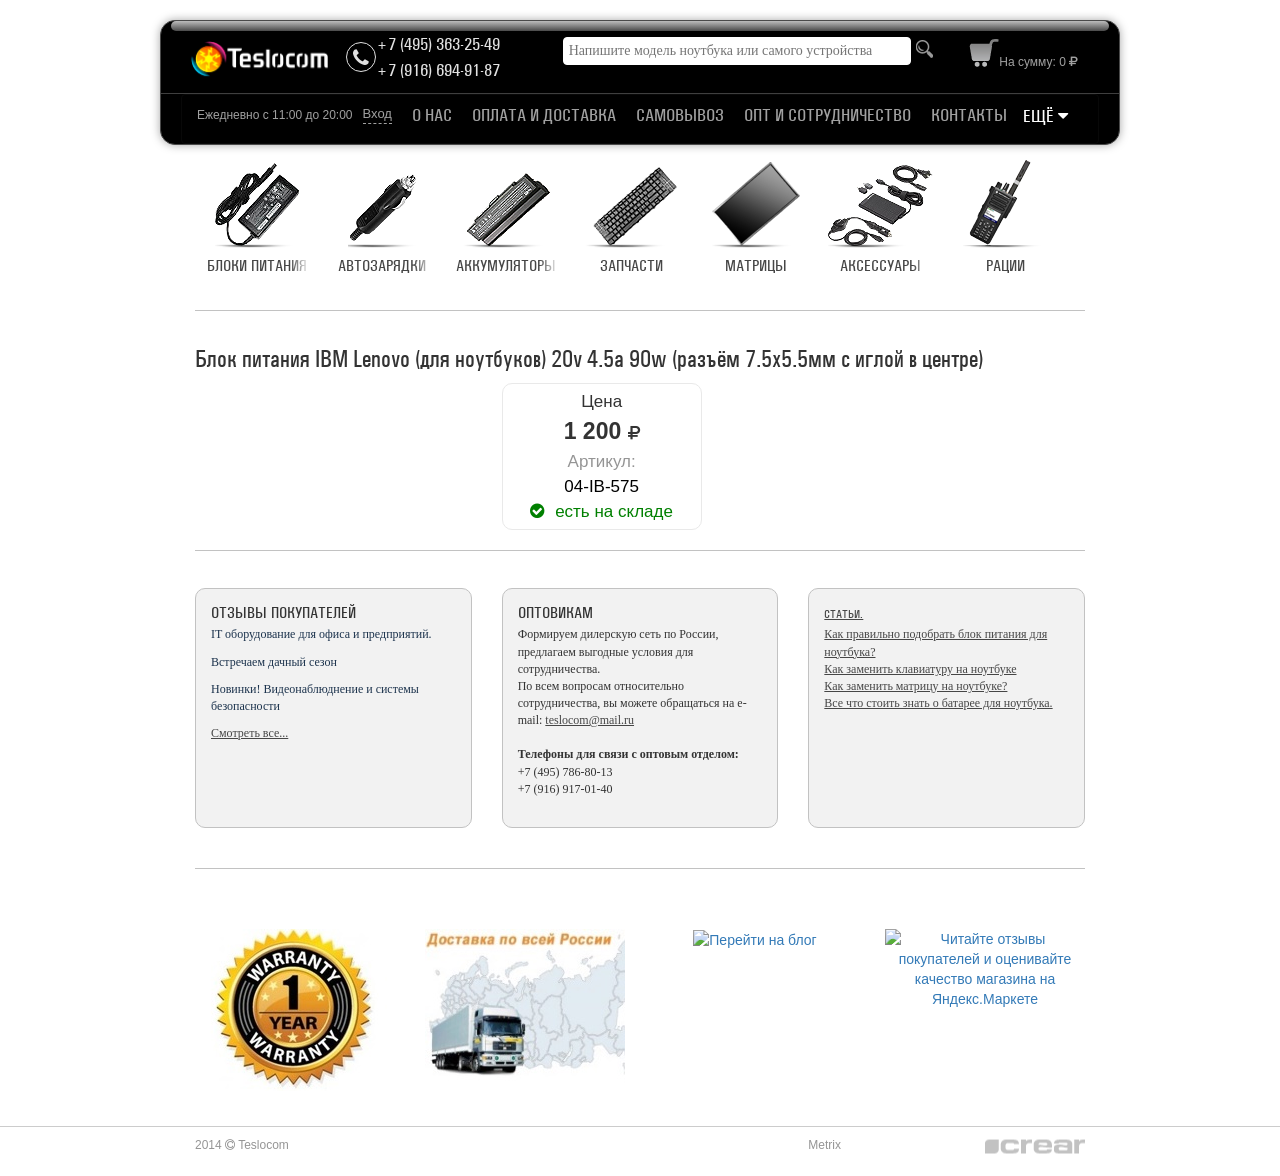
==== Card_Product.html @ 9a614577 "wrapper__price" ====
<!DOCTYPE HTML>
<html lang="en-US">
    <head>
        <meta charset="UTF-8">
        <title>Teslocom Интернет-магазин компьютерных комлектующих</title>
        <meta name="viewport" content="width=device-width, initial-scale=1">
        <link rel="shortcut icon" href="assets/img/favicon.ico"/>
        <link rel="stylesheet" href="vendor/bootstrap/css/bootstrap.css">
        <link rel="stylesheet" href="vendor/bootstrap/css/bootstrap-theme.css">
        <link rel="stylesheet" href="vendor/fortawesome/css/font-awesome.css" />
        <link rel="stylesheet" href="assets/css/app.css">
        <link rel="stylesheet" href="assets/css/Card_Product.css">
    </head>
    <body>
        <header class="header">
            <div class="container">
                <div class="row">
                    <div class="block__header gradient">
                        <div class="block__top">
                            <div class="row">
                                <div class="col-sm-6 col-md-2">
                                    <div class="header__logo">
                                        <a href="#"><img class="img-responsive" src="assets/img/logo.png" alt="Logo"/></a>
                                    </div>
                                </div>
                                <div class="col-sm-6 col-md-3">
                                    <i class="fa fa-phone"></i>
                                    <ul class="phone__number">
                                        <li class="number">+7 <span>(495)</span> 363-25-49</li>
                                        <li class="number">+7 <span>(916)</span> 694-91-87</li>
                                    </ul>
                                </div>

                                <div class="col-sm-6 col-md-5">
                                    <form method="get" action="/search/">
                                        <div class="search">
                                            <input class="search__form" type="text"  name="query"  placeholder="Напишите модель ноутбука или самого устройства" autocomplete="off" />
                                            <input type="submit" value="Найти">
                                        </div>
                                    </form>
                                </div>

                                <div class="col-sm-6 col-md-2">
                                    <div>
                                        <img class="image-cart" src="assets/img/cart.png" alt="Корзина"/>
                                        <div class="cart">
                                            <font>
                                            <span>На сумму:</span>
                                            0
                                            <span><i class="fa fa-rub"></i></span>
                                            </font>
                                        </div>
                                    </div>

                                </div>
                            </div>
                        </div>


                        <div class="block__bottom">
                            <div class="navbar navbar-inverse navbar__bottom">
                                <div class="navbar-header">
                                    <button type="button" class="navbar-toggle" data-toggle="collapse" data-target="#responsive-menu">
                                        <span class="sr-only">Открыть навигацию</span>
                                        <span class="icon-bar"></span>
                                        <span class="icon-bar"></span>
                                        <span class="icon-bar"></span>
                                    </button>
                                </div>
                                <div class="collapse navbar-collapse" id="responsive-menu">
                                    <ul class="nav navbar-nav">
                                        <li><p class="work-schedule">Ежедневно с 11:00 до 20:00</p></li>
                                        <li>
                                            <div class="navbar__log"><a class="login" href="#">Вход</a></div>
                                        </li>
                                        <li>
                                            <div class="navbar__item"><a class="about-us" href="#">О Нас</a></div>
                                        </li>
                                        <li>
                                            <div class="navbar__item"><a class="services" href="#">Оплата и доставка</a></div>
                                        </li>
                                        <li>
                                            <div class="navbar__item"><a class="pickup" href="#">Самовывоз</a></div>
                                        </li>
                                        <li>
                                            <div class="navbar__item"><a class="cooperation" href="index1.html">Опт и сотрудничество</a></div>
                                        </li>
                                        <li>
                                            <div class="navbar__item"><a class="contact" href="#">Контакты</a></div>
                                        </li>
                                        <li>

                                            <div class="dropdown ">
                                                <button class="more" type="button" data-toggle="dropdown">
                                                    Ещё
                                                    <i class="fa fa-caret-down"></i>
                                                </button>
                                                <ul class="dropdown-menu dropdown__more-menu popoverp">
                                                    <li><a class="dropdpwn__more-item" href="#">Гарантия</a></li>
                                                    <li><a class="dropdpwn__more-item" href="#">Как сделать заказ</a></li>
                                                    <li><a class="dropdpwn__more-item" href="#">FAQ</a></li>
                                                    <li><a class="dropdpwn__more-item" href="#">РСТ/ГОСТ</a></li>
                                                </ul>
                                            </div>
                                        </li>
                                    </ul>
                                </div>
                            </div>
                        </div>
                    </div>
                </div>
            </div>
        </header>

        <div class="content">
            <!-- categories -->
            <div class="container">
                <div class="top-menu">
                    <ul class="root-items clearfix">
                        <li class="list__item">
                            <div class="vm">
                                <a class="link" href='/category/bloki-pitanija/'>
                                    <p><img src="assets/img/bloki-pitanija.png" alt="Блоки питания"></p>
                                    <span class="name"> Блоки питания </span>
                                </a>
                            </div>

                            <ul class="sub-item">
                                <li class="list__sub-item">
                                    <div class="vm">
                                        <a class="link" href='/category/bloki-pitanija/'>
                                            <p><img src="assets/img/bp1.png" alt="Блоки питания для ноутбуков"></p>
                                            <span class="name">Блоки питания для ноутбуков</span>
                                        </a>
                                    </div>
                                </li>

                                <li class="list__sub-item">
                                    <div class="vm">
                                        <a class="link" href='/category/bloki-pitanija-dlja-planshetov/'>
                                            <p><img src="/assets/img/bp2.png" alt="Блоки питания для планшетов"></p>
                                            <span class="name">Блоки питания для планшетов</span>
                                        </a>
                                    </div>
                                </li>

                                <li class="list__sub-item">
                                    <div class="vm">
                                        <a class="link" href='/category/universalnye-bloki-pitanija/'>
                                            <p><img src="assets/img/bp3.png" alt="Блоки питания универсальные"></p>
                                            <span class="name">Блоки питания универсальные</span>
                                        </a>
                                    </div>
                                </li>

                                <li class="list__sub-item">
                                    <div class="vm">
                                        <a class="link" href='/category/bloki-pitanija-dlja-monitorov/'>
                                            <p><img src="assets/img/bp4.png" alt="Блоки питания для мониторов"></p>
                                            <span class="name">Блоки питания для мониторов</span>
                                        </a>
                                    </div>
                                </li>

                                <li class="list__sub-item">
                                    <div class="vm">
                                        <a class="link" href='/category/bloki-pitanija-dlja-marshrutizatorov-routerov/'>
                                            <p><img src="assets/img/bp5.png" alt="Блоки питания для роутеров"></p>
                                            <span class="name">Блоки питания для роутеров</span>
                                        </a>
                                    </div>
                                </li>
                            </ul>
                        </li>

                        <li class="list__item">
                            <div class="vm">
                                <a class="link" href='/category/avtozarjadki/'>
                                    <p><img src="assets/img/avtozarjadki.png" alt="Автозарядки"></p>
                                    <span class="name">Автозарядки</span>
                                </a>
                            </div>

                            <ul class="sub-item">
                                <li class="list__sub-item">
                                    <div class="vm">
                                        <a  class="link" href='/category/avtozarjadki-dlja-planshetov/'>
                                            <p><img src="assets/img/avtz_pl.png" alt="Автозярядки для планшетов"></p>
                                            <span class="name">Автозарядки для планшетов</span>
                                        </a>
                                    </div>
                                </li>

                                <li class="list__sub-item">
                                    <div class="vm">
                                        <a class="link" href='/category/avtomobilnye-zarjadnye-ustrojstva/'>
                                            <p><img src="assets/img/avtz_nb.png" alt="Автозарядки для ноутбукув"></p>
                                            <span class="name">Автозарядки для ноутбуков</span>
                                        </a>
                                    </div>
                                </li>

                                <li class="list__sub-item">
                                    <div class="vm">
                                        <a class="link" href='/category/avtoinvertory/'>
                                            <p><img src="assets/img/avtoinvertory.jpg" alt="Автоинверторы"></p>
                                            <span class="name">Автоинверторы</span>
                                        </a>
                                    </div>
                                </li>
                            </ul>
                        </li>

                        <li class="list__item">
                            <div class="vm">
                                <a class="link" href='/category/akkumuljatory_fc/'>
                                    <p><img src="assets/img/akkumuljatory.png" alt="Аккумуляторы"></p>
                                    <span class="name">Аккумуляторы</span>
                                </a>
                            </div>
                        </li>

                        <li class="list__item">
                            <div class="vm">
                                <a class="link" href='/category/klaviatury/'>
                                    <p><img src="assets/img/zapchasti.png" alt="Запчасти"></p>
                                    <span class="name">Запчасти</span>
                                </a>
                            </div>
                        </li>

                        <li class="list__item">
                            <div class="vm">
                                <a class="link" href='/category/matricy/'>
                                    <p><img src="assets/img/matricy.png" alt="Матрицы"></p>
                                    <span class="name">Матрицы</span>
                                </a>
                            </div>
                        </li>

                        <li class="list__item">
                            <div class="vm">
                                <a class="link" href='/category/aksessuary/'>
                                    <p><img src="assets/img/actsesuary.png" alt="Аксессуары"></p>
                                    <span class="name">Аксессуары</span>
                                </a>
                            </div>
                        </li>

                        <li class="list__item">
                            <div class="vm">
                                <a class="link" href='/category/ratsii/'>
                                    <p><img src="assets/img/ratsii.png" alt="Рации"></p>
                                    <span class="name">Рации</span>
                                </a>
                            </div>
                        </li>
                    </ul>
                </div>
            </div>

            <!-- Card_Product -->
            <div class="container">
                <div class="title__product">
                    <div class="product-name">
                        <h1>
                            Блок питания IBM Lenovo (для ноутбуков) 20v 4.5a 90w (разъём 7.5x5.5мм с иглой в центре)
                        </h1>
                    </div>
                </div>

                <div class="row">
                    <div class="col-sm-4"></div>

                    <div class="col-sm-3">
                        <div class="wrapper__price">
                            <div class="block_before_buy">
                                <div class="block__price">
                                    <span>Цена</span>
                                    <div class="product__price">
                                        <span class="total-price">
                                            1 200
                                            <i class="fa fa-rub ruble" aria-hidden="true"></i>
                                        </span>
                                        <span class="article">Артикул:</span>
                                        <span class="article-namber">04-IB-575</span>
                                        <span class="existence">
                                            <i class="fa fa-check-circle" aria-hidden="true"></i>
                                            есть на складе
                                        </span>
                                    </div>
                                </div>
                                <div class="block__add__cart"></div>
                                <div class="block__quick__order"></div>
                            </div>
                        </div>
                    </div>

                    <div class="col-sm-5"></div>
                </div>
            </div>
            <!-- information -->
            <div class="container">
                <div class=" information">
                    <div class="row">
                        <div class="col-sm-4 information__block">
                            <div class="information__list">
                                <h1>ОТЗЫВЫ ПОКУПАТЕЛЕЙ</h1>
                                <div class="new_date">12 мая 2016</div>
                                <div class="new_title">
                                    <a class="new_title-link" href="http://teslocom.ru/blog/novinki/">IT оборудование для офиса и предприятий.</a>
                                </div>
                                <div class="new_date">5 мая 2016</div>
                                <div class="new_title">
                                    <a class="new_title-link" href="http://teslocom.ru/blog/vstrechaem-dachnyy-sezon/">Встречаем дачный сезон</a>
                                </div>
                                <div class="new_date">31 марта 2016</div>
                                <div class="new_title">
                                    <a class="new_title-link" href="http://teslocom.ru/blog/novinki-videonablyudnenie-i-sistemy-bezopasnosti/">Новинки! Видеонаблюднение и системы безопасности</a>
                                </div>
                                <div class="news_viewall">
                                    <a href="index2.html">Смотреть все...</a>
                                </div>
                            </div>
                        </div>
                        <div class="col-sm-4  information__block">
                            <div class="information__list">
                                <h1>ОПТОВИКАМ</h1>
                                <div class="information__wholesalers">Формируем дилерскую сеть по России, предлагаем выгодные условия для сотрудничества.
                                    <br/>
                                    По всем вопросам относительно сотрудничества, вы можете обращаться на e-mail: <a href="mailto:teslocom@mail.ru" rel="nofollow">teslocom@mail.ru</a><br /><br />
                                    <strong>Телефоны для связи с оптовым отделом:</strong><br/>
                                    +7 (495) 786-80-13 <br />
                                    +7 (916) 917-01-40 <br /><br />
                                </div>
                            </div>
                        </div>
                        <div class="col-sm-4  information__block">
                            <div class="information__list">
                                <h3><a href="http://teslocom.ru/blog-teslokom/">Статьи.</a></h3>
                                <ul  class="list__item">
                                    <li>
                                        <a href="http://teslocom.ru/blog-teslokom/kak-pravilno-podobrat-blok-pitaniya-dlya-noutbuka/" target="_blank"><span></span> Как правильно подобрать блок питания для ноутбука?</a>
                                    </li>
                                    <li>
                                        <a href="http://teslocom.ru/blog-teslokom/kak-zamenit-klaviaturu-na-noutbuke/" target="_blank"><span></span> Как заменить клавиатуру на ноутбуке</a>
                                    </li>
                                    <li>
                                        <a href="http://teslocom.ru/blog-teslokom/kak-zamenit-matritsu-na-noutbuke/" target="_blank"><span></span> Как заменить матрицу на ноутбуке?</a>
                                    </li>
                                    <li>
                                        <a href="http://teslocom.ru/blog-teslokom/20160112/" target="_blank"><span></span> Все что стоить знать о батарее для ноутбука.</a>
                                    </li>
                                </ul>
                            </div>
                        </div>
                    </div>
                </div>
            </div>

            <div class="container conteiner__brand">
                <div class="row">
                    <div class="col-xs-6 col-md-3">
                        <img class="img-responsive image" src="assets/img/warranty.jpeg" alt="Warranty"/>
                    </div>
                    <div class="col-xs-6 col-md-3">
                        <img class="img-responsive image" src="assets/img/dostavka-russia1.jpg" alt="Доставка по России"/>
                        <!-- <embed class="img-responsive image-content2" flashvars="" pluginspage="http://www.adobe.com/go/getflashplayer" src="assets/img/banner.swf" type="application/x-shockwave-flash" wmode="window"> -->
                    </div>
                    <div class="col-xs-6 col-md-3">
                        <a href="http://teslocom.com/">
                            <img class=" img-responsive image" src="assets/img/blog3.png" alt="Перейти на блог" title="Перейти на блог" longdesc="http://teslocom.com/">
                        </a>
                    </div>
                    <div class="col-xs-6 col-md-3">
                        <a href="http://clck.yandex.ru/redir/dtype=stred/pid=47/cid=2508/*http://grade.market.yandex.ru/?id=37479&amp;action=link">
                            <img class="img-responsive image" src="http://clck.yandex.ru/redir/dtype=stred/pid=47/cid=2507/*http://grade.market.yandex.ru/?id=37479&amp;action=image&amp;size=3" alt="Читайте отзывы покупателей и оценивайте качество магазина на Яндекс.Маркете">
                        </a>
                    </div>
                </div>
            </div>
        </div>

        <footer class="footer">
            <div class="container">
                <div class="row">
                    <div class="col-sm-3 footer-item">
                        <p>2014 <i class="fa fa-copyright" aria-hidden="true"></i> Teslocom</p>
                    </div>

                    <div class="col-sm-5 footer-item">
                        <script type="text/javascript" src="//yandex.st/share/share.js" charset="utf-8"></script>
                        <div class="yashare-auto-init" data-yashareL10n="ru" data-yashareType="button" data-yashareQuickServices="yaru,vkontakte,facebook,twitter,odnoklassniki,moimir,lj"></div>
                    </div>

                    <div class="col-sm-2 footer-item">
                        <p>Metrix</p>
                    </div>

                    <div class="col-sm-2 footer-item">
                        <a href="http://www.crear.ru" class="crear">Компания - Crear</a>
                    </div>
                </div>
            </div>
        </footer>

        <script src="vendor/jquery/jquery-2.2.2.min.js"></script>
        <script src="vendor/bootstrap/js/bootstrap.min.js"></script>
        <script src="vendor/jcarousel/js/jcarousel.min.js"></script>
        <script src="assets/js/app.js"></script>
    </body>
</html>
---- assets/css/app.css ----
@media (min-width: 1200px) {
    .header .container {
        width: 960px;
    }
}
@media (min-width: 1200px) {
    .container {
        width: 920px;
    }
}
@font-face {
    font-family: univers_condensedmedium;
    src: url(../font/UniversCondensedMedium.ttf);
}
.no-gutter >[class*='col-']{
    padding-left: 0;
    padding-right: 0;
}
/* header */
.header .block__header {
    background-color: #000000;
    border-radius: 15px;
    border: 1px solid #4a4a4a;
    box-shadow: 0 0 10px rgba(0,0,0,0.35);
    left: 0;
    margin: 0;
    position: relative;
    top: 0;
    width: 100%;
    z-index: 130;
    margin-top: 20px;
}
.header .gradient:after {
    background-image: linear-gradient(#bdbdbd,#4a4a4a);
    border-radius: 15px;
    content:'';
    display: block;
    height: 10px;
    left: 1%;
    position: absolute;
    top: 0;
    width: 98%;
}
.header .block__top {
    border-bottom: solid 1px #3f3f3f;
    left: 0;
    padding: 11px 30px 0px 30px;
    position: relative;
    top: 0;
    z-index: 1;
}
.header .header__logo {
    padding-top: 8px;
    width: 110%;
}
.header .fa-phone {
    border-radius: 50%;
    border: 1px solid #e1e1e1;
    color: #e1e1e1;
    float: left;
    font-size: 20px;
    height: 30px;
    line-height: 30px;
    position: absolute;
    text-align: center;
    top: 10px;
    width: 30px;
    z-index: 2;
}
.header .phone__number {
    list-style: none;
    padding-left: 30px;
}
header .phone__number .number {
    color: #e1e1e1;
    font-family: 'univers_condensedmedium';
    font-size: 18px;
}
/* search */
.header .search {
    left: 0;
    margin: 5px -15px 0 -15px;
    position: relative;
    top: 0;
    z-index: 125;
}
.header .search__form {
    border-radius: 4px;
    border: 1px solid #ffffff;
    color: #000000;
    font-family: 'pf_dindisplay_proregular';
    padding: 3px 5px;
    width: 90%;
}
.header .search [type=submit] {
    background: transparent url(../img/srch.png) no-repeat center;
    border: 0 none;
    cursor: pointer;
    height: 20px;
    text-indent: -9999px;
    width: 20px;
}
/* header-cart */
.header .image-cart {
    float: left;
}
.header .cart {
    font-size: 12px;
    color: #a1a1a1;
    padding-top: 22px;
}
/* block__bottom */
.header .block__bottom {
    background: none;
    color: #a1a1a1;
    padding: 0 20px;
}
.header .block__bottom .navbar__bottom {
    background: none;
    margin: 0;
}
.header .block__bottom .work-schedule {
    font-size: 12px;
    margin-top: 12px;
}
.header .block__bottom .navbar__log {
    font-size: 13px;
    margin-top: 10px;
    padding: 0 10px;
}
.header .block__bottom .navbar__item,
.header .block__bottom .navbar__more {
    margin-top: 8px;
    padding: 0 10px;
}
.header .block__bottom .login {
    border-bottom: dashed 1px #a1a1a1;
    color: #a1a1a1;
    padding-bottom: 2px;
    text-decoration: none;
}
.header .block__bottom .login:hover {
    border-bottom: none;
}
.header .block__bottom .about-us, .services, .pickup, .cooperation, .contact {
    color: #a1a1a1;
    font-family: 'univers_condensedmedium';
    font-size: 18px;
    margin: 0;
    padding-top: 8px;
    text-transform: uppercase;
}
.header .block__bottom .navbar__item:hover {
    background: #fff;
    border-radius: 4px;
    padding: 0 10px;
}
.header .block__bottom .about-us:hover,
.header .block__bottom .services:hover,
.header .block__bottom .pickup:hover,
.header .block__bottom .cooperation:hover,
.header .block__bottom .contact:hover {
    color: #464646;
    text-decoration: none;
}
.header .block__bottom .more {
    background: none;
    border: none;
    color: #fff;
    font-family: 'univers_condensedmedium';
    font-size: 18px;
    margin-top: 8px;
    outline: none;
    text-decoration: none;
    text-transform: uppercase;
}
.header .block__bottom .dropdown__more-menu {
    border-radius: 10px;
    border: 1px solid #c2c2c2;
    left: -15px;
    margin-top: 30px;
    box-shadow: 0 5px 10px rgba(0,0,0,0.35);
}
.header .block__bottom .dropdpwn__more-item {
    color: #5081A4;
    font-family: 'univers_condensedmedium';
    font-size: 14px;
    margin: 10px 0;
    text-decoration: underline;
    text-transform: none;
}
.header .block__bottom .dropdpwn__more-item:hover {
    background: none;
    text-decoration: none;
}
.popoverp:before {
    border: solid transparent;
    border-bottom-color: #c2c2c2;
    border-width: 17px;
    bottom: 100%;
    content: " ";
    height: 0;
    margin-left: 17px;
    position: absolute;
    width: 0;
}
.popoverp:after {
    border: solid transparent;
    border-bottom-color: #fff;
    border-width: 17px;
    bottom: 99%;
    content: " ";
    height: 0;
    margin-left: 17px;
    position: absolute;
    width: 0;
}
/* content */
/* categories */
.top-menu {
    border-bottom: 1px solid #c2c2c2;
    display: inline-block;
    padding: 10px 0;
}
.top-menu,
.root-items {
    left: 0;
    position: relative;
    text-align: center;
    width: 100%;
    z-index: 7;
}
.top-menu .root-items {
    list-style: none;
    margin: 0;
    padding: 0;
}
.top-menu .root-items:hover .list__item:after,
.top-menu .sub-item:hover .list__sub-item:after {
    background: rgba(255,255,255, 0.3);
    content: '';
    display: block;
    height: 100%;
    left: 0;
    position: absolute;
    top: 0;
    width: 100%;
    z-index: 11;
}
.top-menu .root-items .list__item:hover,
.top-menu .sub-item .list__sub-item:hover{
    position: static;
}
.top-menu .root-items .list__item:hover:after,
.top-menu .sub-item .list__sub-item:hover:after{
    display: none;
}
.top-menu .root-items .list__item {
    display: table;
    float: left;
    padding: 0px 10px;
    position: relative;
    vertical-align: top;
    width: 14%;
}
.top-menu .root-items .vm {
    padding-bottom: 5px;
}
.top-menu .root-items .link {
    text-decoration: none;
}
.top-menu .root-items .link > p {
    height: 90px;
    vertical-align: middle;
}
.top-menu .root-items .name {
    color: #464646;
    display: block;
    font-family: 'univers_condensedmedium';
    font-size: 16px;
    height: 40px;
    overflow: hidden;
    position: relative;
    text-decoration: none;
    text-transform: uppercase;
}
.top-menu .root-items .name:after {
    background: -webkit-linear-gradient(left,rgba(255,255,255,0),#fff 100%,#fff 10%,#fff);
    bottom: 0;
    content: '';
    position: absolute;
    right: 0;
    top: 0;
    width: 20px;
}
.top-menu .list__item p {
    padding: 5px 0px;
}
/* sub_item */
.top-menu .list__item .sub-item {
    background: #fff;
    border-radius: 0px 0px 15px 15px;
    border: 1px solid #aaa;
    display: none;
    left: 0;
    list-style: none;
    margin-left: -10px;
    margin-left: 0.5px;
    padding-left: 10px;
    position: absolute;
    width: 100%;
    z-index: 50;
}
.top-menu .list__item:hover .sub-item {
    display: block;
    padding-top: 30px;
}
/* angle sub-item */
.top-menu .root-items .sub-item:before {
    border-color: #aaa transparent transparent transparent;
    border-style: solid;
    border-width: 20px 20px 0 20px;
    content: '';
    height: 0;
    left: 43.5px;
    position: absolute;
    top: 0px;
    width: 0;
    z-index: 1;
}
.top-menu .root-items .sub-item:after {
    border-color: #fff transparent transparent transparent;
    border-style: solid;
    border-width: 20px 20px 0 20px;
    content: '';
    height: 0;
    left: 43.5px;
    position: absolute;
    top: -1px;
    width: 0;
    z-index: 1;
}
/* end angle sub-item */
.top-menu .list__item .list__sub-item {
    display: table;
    float: left;
    max-width: 14.2%;
    overflow: hidden;
    padding: 0px 10px;
    position: relative;
    text-align: left;
}
.top-menu .list__item .list__sub-item .vm .link .name {
    margin-top: 20px;
}
/* slider */
.slide {
    background: #fff;
    margin-top: 20px;
}
.slide .carousel__buttom >li {
    border-radius: 47%;
    border: 0px solid #999;
    box-shadow: 0px 1px 5px #555 inset;
    height: 10px;
    margin: 0px 3px;
    width: 10px;
}
/* information */
.information {
    border-bottom: 1px solid #c2c2c2;
    border-top: 1px solid #c2c2c2;
    margin-top: 20px;
    padding-top: 37px;
    padding-bottom: 30px;
    text-align: center;
}
.information .information__block {

}
.information .information__list {
    background: #f2f2f2;
    border-radius: 10px;
    border: solid 1px #c2c2c2;
    display: inline-block;
    font-family: 'pf_dindisplay_proregular';
    font-size: 12px;
    margin-bottom: 10px;
    overflow: hidden;
    padding: 15px;
    text-align: left;
    vertical-align: top;
    height: 240px;
}
.information__list > h1,h3 {
    font-family: 'univers_condensedmedium';
    font-size: 16px;
    font-weight: inherit;
    margin: 0 0 5px 0;
    text-transform: uppercase;
}
.information .new_title,
.information .news_viewall {
    color: #1C334D;
    padding-bottom: 10px;
}
.information .new_title .new_title-link {
    color: inherit;
    font-weight: inherit;
}
.information .new_title .new_title-link:hover {
    text-decoration: none;
}
.information .new_date {
    display: none;
}
.information .news_viewall > a,
.information .information__wholesalers > a,
.information .list__item >li > a, h3>a {
    color: #464646;
    text-decoration: underline;
}
.information .information__list>h3>a {
    font-size: 75%;
}
.information .list__item {
    list-style: none;
    padding: 0;
}
/* container__brand */
.conteiner__brand {
    margin-top: 30px;
    padding-bottom: 30px;
    padding-top: 30px;
    text-align: center;
}
.content .image {
    display: inline-block;
    height: auto;
    text-align: center;
}
/* footer */
.footer {
    border-top: 1px solid #ccc;
    color: #959595;
    font-size: 12px;
    height: 50px;
    margin-top: 5px;
    position: absolute;
    width: 100%;
}
.footer-item {
    padding-top: 10px;
}
.yashare-auto-init {
    margin-top: -4px;
}
.crear {
    background: url(../img/crear.png) no-repeat center;
    float: right;
    overflow: hidden;
    text-indent: -9999px;
    width: 100px;
}
---- assets/css/Card_Product.css ----
.content .title__product {
    margin-bottom: 10px;
    padding-top: 10px;
}
.content .product-name {
    margin: 0;
    padding: 0;
}
.content .product-name h1 {
    font-family: 'univers_condensedmedium'!important;
    font-size: 24px;
    font-weight: normal;
}
.content .wrapper__price {
    border-radius: 10px;
    border: 1px solid #e9e9e9;
    padding: 5px;
    text-align: center;
    vertical-align: middle;
}
.content .wrapper__price .block_before_buy {
    opacity: 1;
}
.content .wrapper__price .block_before_buy .block__price span {
    display: block;
    font-size: 17px;
    line-height: 25px;
}
.content .wrapper__price .block_before_buy .block__price .total-price {
    font-size: 23px;
    font-weight: bold;
    height: 35px;
    line-height: 35px;
}
.content .wrapper__price .block_before_buy .block__price .total-price .ruble {
    font-size: 17px;
}
.content .wrapper__price .block_before_buy .block__price .article {
    color: #959595;
}
.content .wrapper__price .block_before_buy .block__price .article-namber {
    color: #000000;
}
.content .wrapper__price .block_before_buy .block__price .existence {
    color: green;
}
.content .wrapper__price .block_before_buy .block__price .existence .fa-check-circle {
    margin-right: 5px;
}
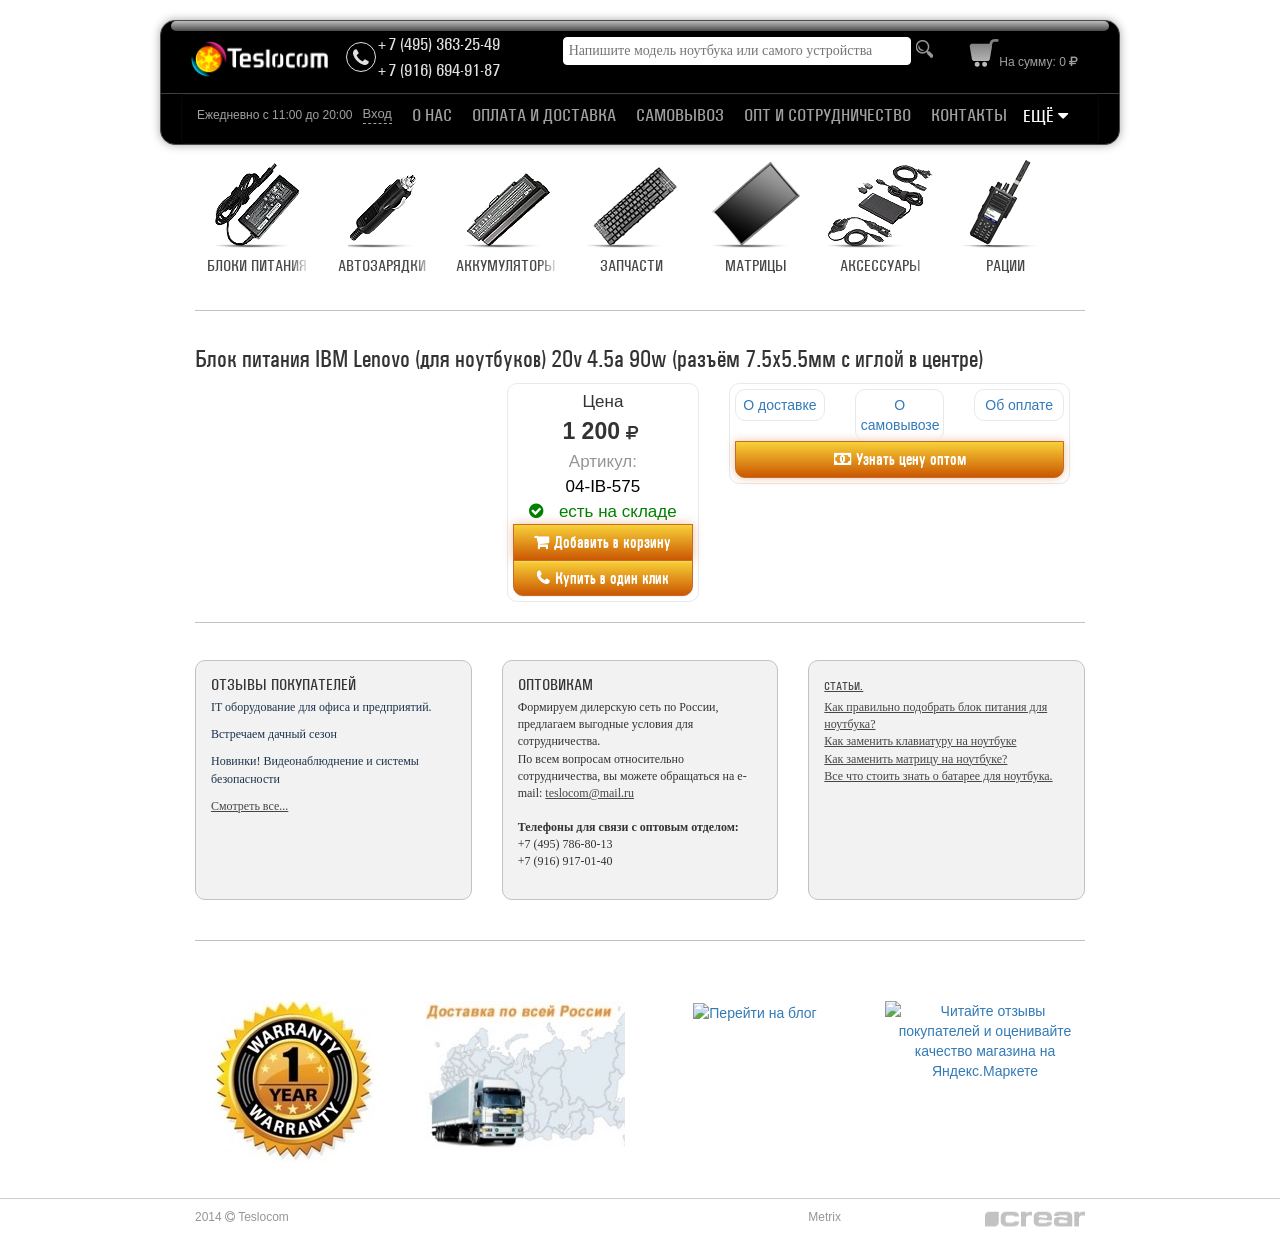
==== commit 2d958d32: "wrapper__price-1" ====
--- a/Card_Product.html
+++ b/Card_Product.html
@@ -269,35 +269,64 @@
                     </div>
                 </div>
 
-                <div class="row">
-                    <div class="col-sm-4"></div>
-
-                    <div class="col-sm-3">
-                        <div class="wrapper__price">
-                            <div class="block_before_buy">
-                                <div class="block__price">
-                                    <span>Цена</span>
-                                    <div class="product__price">
-                                        <span class="total-price">
-                                            1 200
-                                            <i class="fa fa-rub ruble" aria-hidden="true"></i>
-                                        </span>
-                                        <span class="article">Артикул:</span>
-                                        <span class="article-namber">04-IB-575</span>
-                                        <span class="existence">
-                                            <i class="fa fa-check-circle" aria-hidden="true"></i>
-                                            есть на складе
-                                        </span>
-                                    </div>
-                                </div>
-                                <div class="block__add__cart"></div>
-                                <div class="block__quick__order"></div>
-                            </div>
-                        </div>
-                    </div>
-
-                    <div class="col-sm-5"></div>
-                </div>
+                <div class="container-fluid">
+                    <div class="row">
+
+                        <div class="col-sm-4"></div>
+
+                        <div class="col-sm-3">
+                            <div class="wrapper__price">
+                                <div class="block_before_buy">
+                                    <div class="block__price">
+                                        <span>Цена</span>
+                                        <div class="product__price">
+                                            <span class="total-price">
+                                                1 200
+                                                <i class="fa fa-rub ruble" aria-hidden="true"></i>
+                                            </span>
+                                            <span class="article">Артикул:</span>
+                                            <span class="article-namber">04-IB-575</span>
+                                            <span class="existence">
+                                                <i class="fa fa-check-circle" aria-hidden="true"></i>
+                                                есть на складе
+                                            </span>
+                                        </div>
+                                    </div>
+                                    <div class="btn-group btn-group-vertical">
+                                        <a class="btn btn-default add-cart" href="#"><i class="fa fa-shopping-cart" aria-hidden="true"></i>Добавить в корзину</a>
+                                        <a class="btn btn-default buy-click" href="#"><i class="fa fa-phone" aria-hidden="true"></i>Купить в один клик</a>
+                                    </div>
+                                </div>
+                            </div>
+                        </div>
+
+                        <div class="col-sm-5">
+                            <div class="block_price_information">
+                                <div class="row">
+                                    <div class="col-sm-4">
+                                        <div class="block_price_information">
+                                            <a href="#">О доставке</a>
+                                        </div>
+                                    </div>
+
+                                    <div class="col-sm-4">
+                                        <div class="block_price_information">
+                                            <a href="#">О самовывозе</a>
+                                        </div>
+                                    </div>
+
+                                    <div class="col-sm-4">
+                                        <div class="block_price_information">
+                                            <a href="#">Об оплате</a>
+                                        </div>
+                                    </div>
+                                </div>
+                                <a class="btn btn-default opt-price" href="#"><i class="fa fa-money" aria-hidden="true"></i>Узнать цену оптом</a>
+                            </div>
+                        </div>
+                    </div>
+                </div>
+
             </div>
             <!-- information -->
             <div class="container">
--- a/assets/css/Card_Product.css
+++ b/assets/css/Card_Product.css
@@ -11,7 +11,8 @@
     font-size: 24px;
     font-weight: normal;
 }
-.content .wrapper__price {
+.content .wrapper__price,
+.content .block_price_information {
     border-radius: 10px;
     border: 1px solid #e9e9e9;
     padding: 5px;
@@ -46,4 +47,43 @@
 }
 .content .wrapper__price .block_before_buy .block__price .existence .fa-check-circle {
     margin-right: 5px;
-}+}
+.content .wrapper__price .block_before_buy {
+    width: 100%;
+}
+.content .fa {
+    padding-right: 5px;
+}
+.content .wrapper__price .block_before_buy .btn-group {
+    width: 100%;
+}
+.content .wrapper__price .block_before_buy .add-cart,
+.content .wrapper__price .block_before_buy .buy-click,
+.content .opt-price {
+    border: 1px solid #c66c2a;
+    background: #eb6c04;
+    background-image: linear-gradient(#f8d138,#cb5702);
+    font-family: 'univers_condensedmedium'!important;
+    background-repeat: repeat-x;
+    font-size: 16px;
+    color: #fff;
+}
+.content .wrapper__price .block_before_buy .add-cart,
+.content .opt-price {
+    cursor: pointer;
+    box-shadow: 0 0 10px rgba(201,87,3,0.35);
+    transition: all 0.3s linear;
+    border-radius: 0;
+}
+.content .wrapper__price .block_before_buy .add-cart:hover,
+.content .opt-price:hover {
+    box-shadow: 0 0 10px rgba(201,87,3,1);
+    background: #ff7b0d;
+}
+.content .wrapper__price .block_before_buy .buy-click,
+.content .opt-price {
+    border-radius: 0 0 10px 10px;
+}
+.content .opt-price {
+    width: 100%;
+}
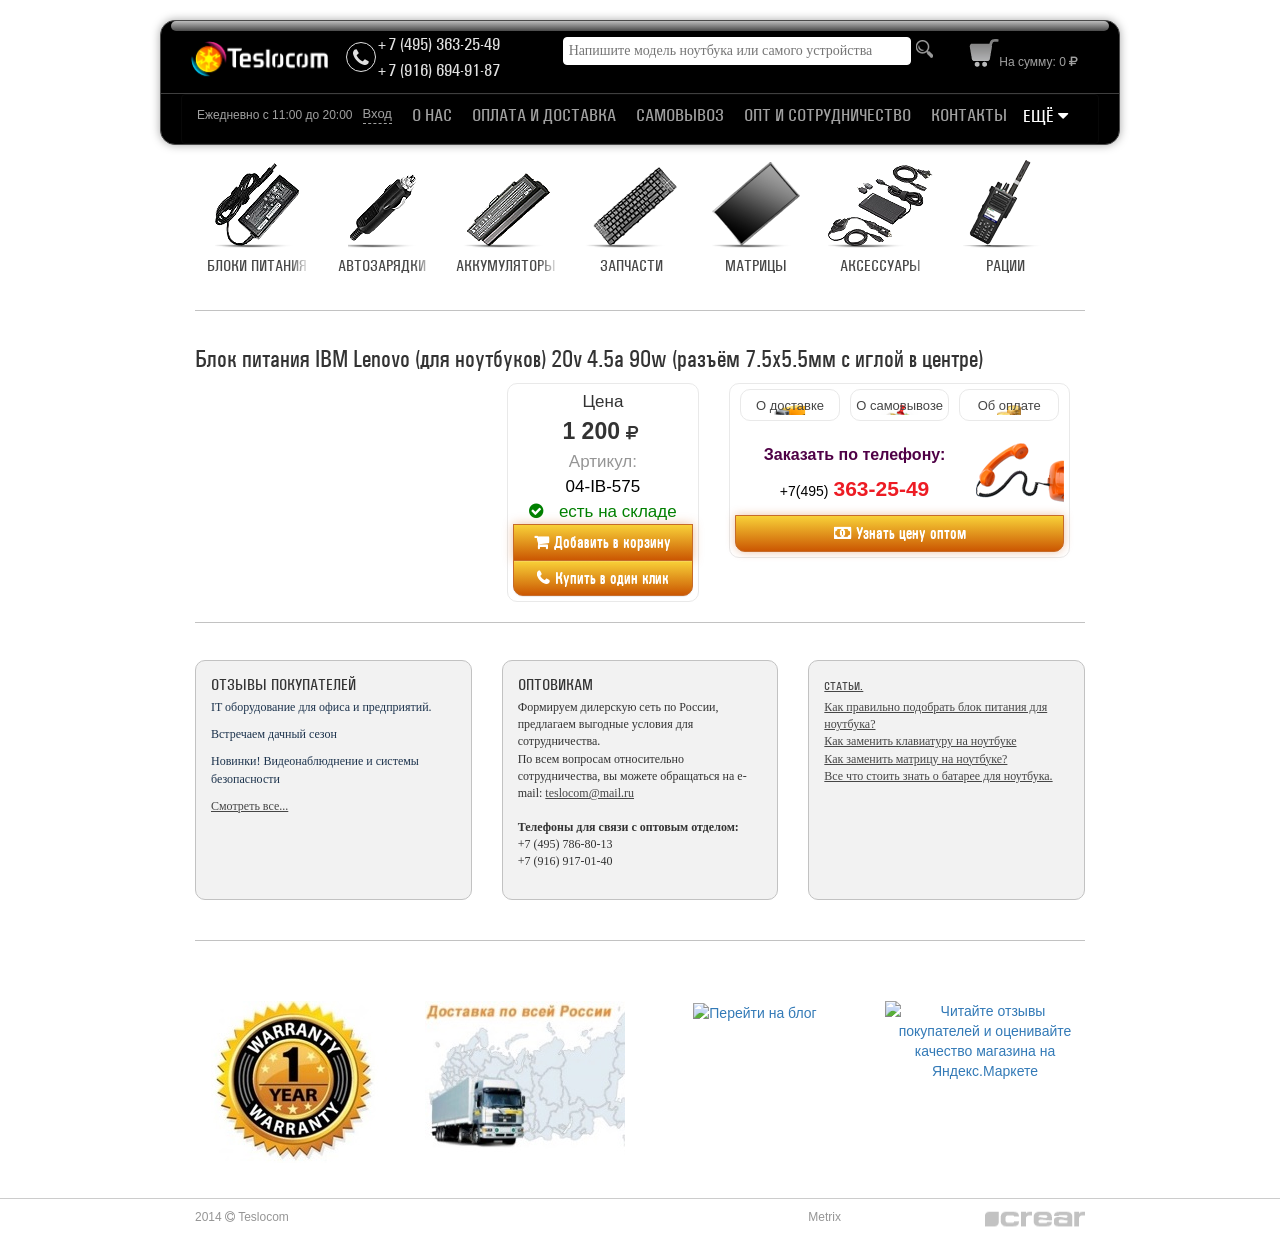
==== commit 9d273a11: "wrapper__price-2" ====
--- a/Card_Product.html
+++ b/Card_Product.html
@@ -302,28 +302,42 @@
 
                         <div class="col-sm-5">
                             <div class="block_price_information">
-                                <div class="row">
-                                    <div class="col-sm-4">
-                                        <div class="block_price_information">
-                                            <a href="#">О доставке</a>
-                                        </div>
-                                    </div>
-
-                                    <div class="col-sm-4">
-                                        <div class="block_price_information">
-                                            <a href="#">О самовывозе</a>
-                                        </div>
-                                    </div>
-
-                                    <div class="col-sm-4">
-                                        <div class="block_price_information">
-                                            <a href="#">Об оплате</a>
-                                        </div>
-                                    </div>
-                                </div>
-                                <a class="btn btn-default opt-price" href="#"><i class="fa fa-money" aria-hidden="true"></i>Узнать цену оптом</a>
-                            </div>
-                        </div>
+                                    <div class="row no-gutter">
+                                        <div class="col-sm-4">
+                                            <div class="block_price_list">
+                                                <div class="price-delivere">
+                                                    <a class="information-item" href="#">
+                                                        О доставке
+                                                    </a>
+                                                </div>
+                                            </div>
+                                        </div>
+
+                                        <div class="col-sm-4">
+                                            <div class="block_price_list">
+                                                <div class="price-pickup">
+                                                    <a class="information-item" href="#">О самовывозе</a>
+                                                </div>
+                                            </div>
+                                        </div>
+
+                                        <div class="col-sm-4">
+                                            <div class="block_price_list">
+                                                <div class="price-pay">
+                                                    <a class="information-item" href="#">Об оплате</a>
+                                                </div>
+                                            </div>
+                                        </div>
+                                    </div>
+                                    <div class="block_phone_order">
+                                        <p>Заказать по телефону: </p>
+                                        <h3>
+                                            +7(495)<span>363-25-49</span>
+                                        </h3>
+                                    </div>
+                                    <a class="btn btn-default opt-price" href="#"><i class="fa fa-money" aria-hidden="true"></i>Узнать цену оптом</a>
+                                </div>
+                            </div>
                     </div>
                 </div>
 
--- a/assets/css/app.css
+++ b/assets/css/app.css
@@ -12,9 +12,9 @@
     font-family: univers_condensedmedium;
     src: url(../font/UniversCondensedMedium.ttf);
 }
-.no-gutter >[class*='col-']{
-    padding-left: 0;
-    padding-right: 0;
+.no-gutter >[class*='col-'] {
+    padding-left: 5px;
+    padding-right: 5px;
 }
 /* header */
 .header .block__header {
--- a/assets/css/Card_Product.css
+++ b/assets/css/Card_Product.css
@@ -12,7 +12,8 @@
     font-weight: normal;
 }
 .content .wrapper__price,
-.content .block_price_information {
+.content .block_price_information,
+.content .block_price_information .block_price_list {
     border-radius: 10px;
     border: 1px solid #e9e9e9;
     padding: 5px;
@@ -87,3 +88,51 @@
 .content .opt-price {
     width: 100%;
 }
+.content .block_price_information .row {
+    margin-right: 0;
+    margin-left: 0;
+}
+.content .block_price_list .price-delivere {
+    background: url(../img/icon-delivery.png) no-repeat center 10px;
+    text-align: center;
+}
+.content .block_price_list .price-pickup {
+    background: url(../img/icon-pickup.png) no-repeat center 10px;
+    text-align: center;
+}
+.content .block_price_list .price-pay {
+    background: url(../img/icon-pay.png) no-repeat center 10px;
+    text-align: center;
+}
+.content .block_price_list  .information-item {
+    text-decoration: none;
+    font-size: 13px;
+    color: #464646;
+}
+.content .block_price_list  .information-item:hover {
+    font-size: 14px;
+    transition: all 0.2s linear;
+}
+.content .block_price_information .block_phone_order {
+    background: url(../img/icon-phone.png) no-repeat right center #fff;
+    margin-top: 9px;
+    padding: 14px 100px 14px 10px;
+    text-align: center;
+}
+.content .block_price_information .block_phone_order p {
+    color: #4f0046;
+    font-size: 16px;
+    font-weight: bold;
+}
+.content .block_price_information .block_phone_order h3 {
+    color: #000;
+    font: 14px Arial;
+    margin: 0;
+    padding: 0;
+}
+.content .block_price_information .block_phone_order h3 span {
+    color: #ed1c24;
+    font-size: 21px;
+    font-weight: bold;
+    margin-left: 5px;
+}
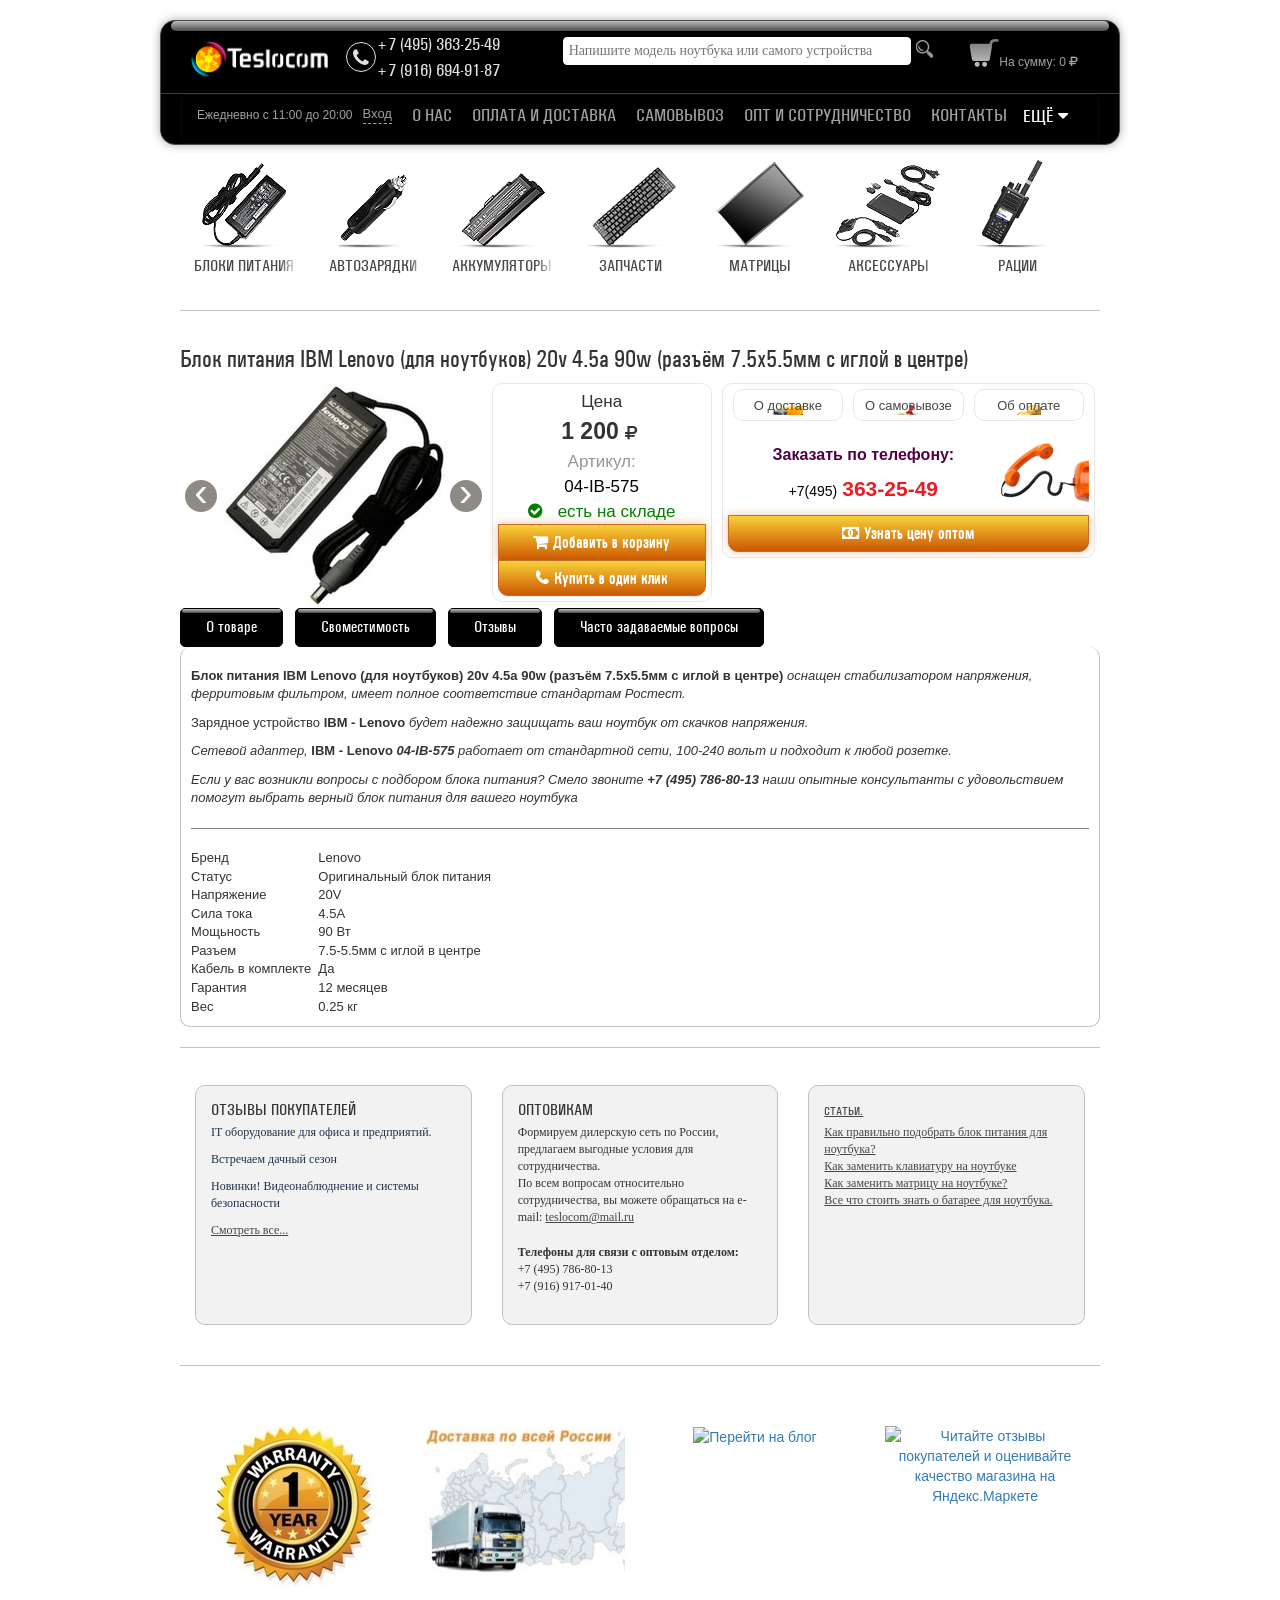
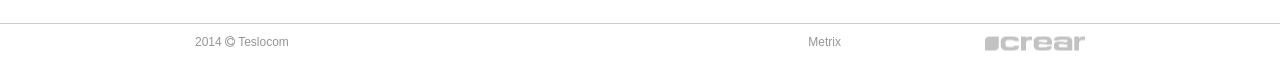
==== commit 58d5e631: "Card_Product_1" ====
--- a/Card_Product.html
+++ b/Card_Product.html
@@ -20,7 +20,7 @@
                             <div class="row">
                                 <div class="col-sm-6 col-md-2">
                                     <div class="header__logo">
-                                        <a href="#"><img class="img-responsive" src="assets/img/logo.png" alt="Logo"/></a>
+                                        <a href="index.html"><img class="img-responsive" src="assets/img/logo.png" alt="Logo"/></a>
                                     </div>
                                 </div>
                                 <div class="col-sm-6 col-md-3">
@@ -56,7 +56,6 @@
                             </div>
                         </div>
 
-
                         <div class="block__bottom">
                             <div class="navbar navbar-inverse navbar__bottom">
                                 <div class="navbar-header">
@@ -89,7 +88,6 @@
                                             <div class="navbar__item"><a class="contact" href="#">Контакты</a></div>
                                         </li>
                                         <li>
-
                                             <div class="dropdown ">
                                                 <button class="more" type="button" data-toggle="dropdown">
                                                     Ещё
@@ -115,193 +113,209 @@
         <div class="content">
             <!-- categories -->
             <div class="container">
-                <div class="top-menu">
-                    <ul class="root-items clearfix">
-                        <li class="list__item">
-                            <div class="vm">
-                                <a class="link" href='/category/bloki-pitanija/'>
-                                    <p><img src="assets/img/bloki-pitanija.png" alt="Блоки питания"></p>
-                                    <span class="name"> Блоки питания </span>
-                                </a>
-                            </div>
-
-                            <ul class="sub-item">
-                                <li class="list__sub-item">
-                                    <div class="vm">
-                                        <a class="link" href='/category/bloki-pitanija/'>
-                                            <p><img src="assets/img/bp1.png" alt="Блоки питания для ноутбуков"></p>
-                                            <span class="name">Блоки питания для ноутбуков</span>
-                                        </a>
-                                    </div>
-                                </li>
-
-                                <li class="list__sub-item">
-                                    <div class="vm">
-                                        <a class="link" href='/category/bloki-pitanija-dlja-planshetov/'>
-                                            <p><img src="/assets/img/bp2.png" alt="Блоки питания для планшетов"></p>
-                                            <span class="name">Блоки питания для планшетов</span>
-                                        </a>
-                                    </div>
-                                </li>
-
-                                <li class="list__sub-item">
-                                    <div class="vm">
-                                        <a class="link" href='/category/universalnye-bloki-pitanija/'>
-                                            <p><img src="assets/img/bp3.png" alt="Блоки питания универсальные"></p>
-                                            <span class="name">Блоки питания универсальные</span>
-                                        </a>
-                                    </div>
-                                </li>
-
-                                <li class="list__sub-item">
-                                    <div class="vm">
-                                        <a class="link" href='/category/bloki-pitanija-dlja-monitorov/'>
-                                            <p><img src="assets/img/bp4.png" alt="Блоки питания для мониторов"></p>
-                                            <span class="name">Блоки питания для мониторов</span>
-                                        </a>
-                                    </div>
-                                </li>
-
-                                <li class="list__sub-item">
-                                    <div class="vm">
-                                        <a class="link" href='/category/bloki-pitanija-dlja-marshrutizatorov-routerov/'>
-                                            <p><img src="assets/img/bp5.png" alt="Блоки питания для роутеров"></p>
-                                            <span class="name">Блоки питания для роутеров</span>
-                                        </a>
-                                    </div>
-                                </li>
-                            </ul>
-                        </li>
-
-                        <li class="list__item">
-                            <div class="vm">
-                                <a class="link" href='/category/avtozarjadki/'>
-                                    <p><img src="assets/img/avtozarjadki.png" alt="Автозарядки"></p>
-                                    <span class="name">Автозарядки</span>
-                                </a>
-                            </div>
-
-                            <ul class="sub-item">
-                                <li class="list__sub-item">
-                                    <div class="vm">
-                                        <a  class="link" href='/category/avtozarjadki-dlja-planshetov/'>
-                                            <p><img src="assets/img/avtz_pl.png" alt="Автозярядки для планшетов"></p>
-                                            <span class="name">Автозарядки для планшетов</span>
-                                        </a>
-                                    </div>
-                                </li>
-
-                                <li class="list__sub-item">
-                                    <div class="vm">
-                                        <a class="link" href='/category/avtomobilnye-zarjadnye-ustrojstva/'>
-                                            <p><img src="assets/img/avtz_nb.png" alt="Автозарядки для ноутбукув"></p>
-                                            <span class="name">Автозарядки для ноутбуков</span>
-                                        </a>
-                                    </div>
-                                </li>
-
-                                <li class="list__sub-item">
-                                    <div class="vm">
-                                        <a class="link" href='/category/avtoinvertory/'>
-                                            <p><img src="assets/img/avtoinvertory.jpg" alt="Автоинверторы"></p>
-                                            <span class="name">Автоинверторы</span>
-                                        </a>
-                                    </div>
-                                </li>
-                            </ul>
-                        </li>
-
-                        <li class="list__item">
-                            <div class="vm">
-                                <a class="link" href='/category/akkumuljatory_fc/'>
-                                    <p><img src="assets/img/akkumuljatory.png" alt="Аккумуляторы"></p>
-                                    <span class="name">Аккумуляторы</span>
-                                </a>
-                            </div>
-                        </li>
-
-                        <li class="list__item">
-                            <div class="vm">
-                                <a class="link" href='/category/klaviatury/'>
-                                    <p><img src="assets/img/zapchasti.png" alt="Запчасти"></p>
-                                    <span class="name">Запчасти</span>
-                                </a>
-                            </div>
-                        </li>
-
-                        <li class="list__item">
-                            <div class="vm">
-                                <a class="link" href='/category/matricy/'>
-                                    <p><img src="assets/img/matricy.png" alt="Матрицы"></p>
-                                    <span class="name">Матрицы</span>
-                                </a>
-                            </div>
-                        </li>
-
-                        <li class="list__item">
-                            <div class="vm">
-                                <a class="link" href='/category/aksessuary/'>
-                                    <p><img src="assets/img/actsesuary.png" alt="Аксессуары"></p>
-                                    <span class="name">Аксессуары</span>
-                                </a>
-                            </div>
-                        </li>
-
-                        <li class="list__item">
-                            <div class="vm">
-                                <a class="link" href='/category/ratsii/'>
-                                    <p><img src="assets/img/ratsii.png" alt="Рации"></p>
-                                    <span class="name">Рации</span>
-                                </a>
-                            </div>
-                        </li>
-                    </ul>
+                <div class="row">
+                    <div class="top-menu">
+                        <ul class="root-items clearfix">
+                            <li class="list__item">
+                                <div class="vm">
+                                    <a class="link" href='/category/bloki-pitanija/'>
+                                        <p><img src="assets/img/bloki-pitanija.png" alt="Блоки питания"></p>
+                                        <span class="name"> Блоки питания </span>
+                                    </a>
+                                </div>
+
+                                <ul class="sub-item">
+                                    <li class="list__sub-item">
+                                        <div class="vm">
+                                            <a class="link" href='Card_Product.html'>
+                                                <p><img src="assets/img/bp1.png" alt="Блоки питания для ноутбуков"></p>
+                                                <span class="name">Блоки питания для ноутбуков</span>
+                                            </a>
+                                        </div>
+                                    </li>
+
+                                    <li class="list__sub-item">
+                                        <div class="vm">
+                                            <a class="link" href='/category/bloki-pitanija-dlja-planshetov/'>
+                                                <p><img src="/assets/img/bp2.png" alt="Блоки питания для планшетов"></p>
+                                                <span class="name">Блоки питания для планшетов</span>
+                                            </a>
+                                        </div>
+                                    </li>
+
+                                    <li class="list__sub-item">
+                                        <div class="vm">
+                                            <a class="link" href='/category/universalnye-bloki-pitanija/'>
+                                                <p><img src="assets/img/bp3.png" alt="Блоки питания универсальные"></p>
+                                                <span class="name">Блоки питания универсальные</span>
+                                            </a>
+                                        </div>
+                                    </li>
+
+                                    <li class="list__sub-item">
+                                        <div class="vm">
+                                            <a class="link" href='/category/bloki-pitanija-dlja-monitorov/'>
+                                                <p><img src="assets/img/bp4.png" alt="Блоки питания для мониторов"></p>
+                                                <span class="name">Блоки питания для мониторов</span>
+                                            </a>
+                                        </div>
+                                    </li>
+
+                                    <li class="list__sub-item">
+                                        <div class="vm">
+                                            <a class="link" href='/category/bloki-pitanija-dlja-marshrutizatorov-routerov/'>
+                                                <p><img src="assets/img/bp5.png" alt="Блоки питания для роутеров"></p>
+                                                <span class="name">Блоки питания для роутеров</span>
+                                            </a>
+                                        </div>
+                                    </li>
+                                </ul>
+                            </li>
+
+                            <li class="list__item">
+                                <div class="vm">
+                                    <a class="link" href='/category/avtozarjadki/'>
+                                        <p><img src="assets/img/avtozarjadki.png" alt="Автозарядки"></p>
+                                        <span class="name">Автозарядки</span>
+                                    </a>
+                                </div>
+
+                                <ul class="sub-item">
+                                    <li class="list__sub-item">
+                                        <div class="vm">
+                                            <a  class="link" href='/category/avtozarjadki-dlja-planshetov/'>
+                                                <p><img src="assets/img/avtz_pl.png" alt="Автозярядки для планшетов"></p>
+                                                <span class="name">Автозарядки для планшетов</span>
+                                            </a>
+                                        </div>
+                                    </li>
+
+                                    <li class="list__sub-item">
+                                        <div class="vm">
+                                            <a class="link" href='/category/avtomobilnye-zarjadnye-ustrojstva/'>
+                                                <p><img src="assets/img/avtz_nb.png" alt="Автозарядки для ноутбукув"></p>
+                                                <span class="name">Автозарядки для ноутбуков</span>
+                                            </a>
+                                        </div>
+                                    </li>
+
+                                    <li class="list__sub-item">
+                                        <div class="vm">
+                                            <a class="link" href='/category/avtoinvertory/'>
+                                                <p><img src="assets/img/avtoinvertory.jpg" alt="Автоинверторы"></p>
+                                                <span class="name">Автоинверторы</span>
+                                            </a>
+                                        </div>
+                                    </li>
+                                </ul>
+                            </li>
+
+                            <li class="list__item">
+                                <div class="vm">
+                                    <a class="link" href='/category/akkumuljatory_fc/'>
+                                        <p><img src="assets/img/akkumuljatory.png" alt="Аккумуляторы"></p>
+                                        <span class="name">Аккумуляторы</span>
+                                    </a>
+                                </div>
+                            </li>
+
+                            <li class="list__item">
+                                <div class="vm">
+                                    <a class="link" href='/category/klaviatury/'>
+                                        <p><img src="assets/img/zapchasti.png" alt="Запчасти"></p>
+                                        <span class="name">Запчасти</span>
+                                    </a>
+                                </div>
+                            </li>
+
+                            <li class="list__item">
+                                <div class="vm">
+                                    <a class="link" href='/category/matricy/'>
+                                        <p><img src="assets/img/matricy.png" alt="Матрицы"></p>
+                                        <span class="name">Матрицы</span>
+                                    </a>
+                                </div>
+                            </li>
+
+                            <li class="list__item">
+                                <div class="vm">
+                                    <a class="link" href='/category/aksessuary/'>
+                                        <p><img src="assets/img/actsesuary.png" alt="Аксессуары"></p>
+                                        <span class="name">Аксессуары</span>
+                                    </a>
+                                </div>
+                            </li>
+
+                            <li class="list__item">
+                                <div class="vm">
+                                    <a class="link" href='/category/ratsii/'>
+                                        <p><img src="assets/img/ratsii.png" alt="Рации"></p>
+                                        <span class="name">Рации</span>
+                                    </a>
+                                </div>
+                            </li>
+                        </ul>
+                    </div>
                 </div>
             </div>
 
             <!-- Card_Product -->
             <div class="container">
-                <div class="title__product">
-                    <div class="product-name">
-                        <h1>
-                            Блок питания IBM Lenovo (для ноутбуков) 20v 4.5a 90w (разъём 7.5x5.5мм с иглой в центре)
-                        </h1>
-                    </div>
-                </div>
-
-                <div class="container-fluid">
-                    <div class="row">
-
-                        <div class="col-sm-4"></div>
-
-                        <div class="col-sm-3">
-                            <div class="wrapper__price">
-                                <div class="block_before_buy">
-                                    <div class="block__price">
-                                        <span>Цена</span>
-                                        <div class="product__price">
-                                            <span class="total-price">
-                                                1 200
-                                                <i class="fa fa-rub ruble" aria-hidden="true"></i>
-                                            </span>
-                                            <span class="article">Артикул:</span>
-                                            <span class="article-namber">04-IB-575</span>
-                                            <span class="existence">
-                                                <i class="fa fa-check-circle" aria-hidden="true"></i>
-                                                есть на складе
-                                            </span>
-                                        </div>
-                                    </div>
-                                    <div class="btn-group btn-group-vertical">
-                                        <a class="btn btn-default add-cart" href="#"><i class="fa fa-shopping-cart" aria-hidden="true"></i>Добавить в корзину</a>
-                                        <a class="btn btn-default buy-click" href="#"><i class="fa fa-phone" aria-hidden="true"></i>Купить в один клик</a>
-                                    </div>
-                                </div>
-                            </div>
-                        </div>
-
-                        <div class="col-sm-5">
-                            <div class="block_price_information">
+                <div class="row">
+                    <div class="title__product">
+                        <div class="product-name">
+                            <h1>
+                                Блок питания IBM Lenovo (для ноутбуков) 20v 4.5a 90w (разъём 7.5x5.5мм с иглой в центре)
+                            </h1>
+                        </div>
+                    </div>
+
+                    <div class="container-fluid">
+                        <div class="row no-gutter">
+                            <div class="col-sm-4">
+                                <div class="stage-container">
+                                    <div class="jcarousel-wrapper">
+                                        <div class="jcarousel" data-jcarousel="true">
+                                            <ul class="clearfix" >
+                                                <li><img class="img-responsive" src="assets/img/wrapper_bp1.jpg" alt=""></li>
+                                                <li><img class="img-responsive" src="assets/img/wrapper_bp2.jpg" alt=""></li>
+                                                <li><img class="img-responsive" src="assets/img/wrapper_bp3.jpg" alt=""></li>
+                                            </ul>
+                                        </div>
+                                        <a href="#" class="jcarousel-control-left" data-jcarouselcontrol="true">&lsaquo;</a>
+                                        <a href="#" class="jcarousel-control-right" data-jcarouselcontrol="true">&rsaquo;</a>
+                                    </div>
+                                </div>
+                            </div>
+
+                            <div class="col-sm-3">
+                                <div class="wrapper__price">
+                                    <div class="block_before_buy">
+                                        <div class="block__price">
+                                            <span>Цена</span>
+                                            <div class="product__price">
+                                                <span class="total-price">
+                                                    1 200
+                                                    <i class="fa fa-rub ruble" aria-hidden="true"></i>
+                                                </span>
+                                                <span class="article">Артикул:</span>
+                                                <span class="article-namber">04-IB-575</span>
+                                                <span class="existence">
+                                                    <i class="fa fa-check-circle" aria-hidden="true"></i>
+                                                    есть на складе
+                                                </span>
+                                            </div>
+                                        </div>
+                                        <div class="btn-group btn-group-vertical">
+                                            <a class="btn btn-default add-cart" href="#"><i class="fa fa-shopping-cart" aria-hidden="true"></i>Добавить в корзину</a>
+                                            <a class="btn btn-default buy-click" href="#"><i class="fa fa-phone" aria-hidden="true"></i>Купить в один клик</a>
+                                        </div>
+                                    </div>
+                                </div>
+                            </div>
+
+                            <div class="col-sm-5">
+                                <div class="block_price_information">
                                     <div class="row no-gutter">
                                         <div class="col-sm-4">
                                             <div class="block_price_list">
@@ -338,64 +352,181 @@
                                     <a class="btn btn-default opt-price" href="#"><i class="fa fa-money" aria-hidden="true"></i>Узнать цену оптом</a>
                                 </div>
                             </div>
+                        </div>
+                    </div>
+
+                    <div class="container">
+                        <div class="row">
+                            <div class="tabs">
+                                <ul class="nav nav-pills">
+                                    <li class="item"><a class="item-link" href="#tab-1" data-toggle="tab">О товаре</a></li>
+                                    <li class="item"><a class="item-link" href="#tab-2" data-toggle="tab">Своместимость</a></li>
+                                    <li class="item"><a class="item-link" href="#tab-3" data-toggle="tab">Отзывы</a></li>
+                                    <li class="item"><a class="item-link" href="#tab-4" data-toggle="tab">Часто задаваемые вопросы</a></li>
+                                </ul>
+                            </div>
+                            <div class="tab-content pppp">
+                                <div class="tab-pane fade in active" id='tab-1'>
+                                    <div class="about-show">
+                                        <p>
+                                            <strong>Блок питания IBM Lenovo (для ноутбуков) 20v 4.5a 90w (разъём 7.5x5.5мм с иглой в центре)</strong>
+                                            <i>оснащен стабилизатором напряжения, ферритовым фильтром, имеет полное соответствие стандартам Ростест.</i>
+                                        </p>
+                                        <p>
+                                            Зарядное устройство <strong>IBM - Lenovo</strong> <i>будет надежно защищать ваш ноутбук от скачков напряжения.</i>
+                                        </p>
+                                        <p>
+                                            <i>Сетевой адаптер,</i> <strong>IBM - Lenovo <i>04-IB-575</i></strong> <i>работает от стандартной сети, 100-240 вольт и подходит к любой розетке.</i>
+                                        </p>
+                                        <p>
+                                            <i>Если у вас возникли вопросы с подбором блока питания? Смело звоните <strong>+7 (495) 786-80-13</strong> наши опытные консультанты с удовольствием помогут выбрать верный блок питания для вашего ноутбука</i>
+                                        </p>
+                                        <hr />
+                                        <!-- Table -->
+                                        <table >
+                                            <tbody>
+                                                <tr>
+                                                    <td>Бренд</td>
+                                                    <td>Lenovo</td>
+                                                </tr>
+                                                <tr>
+                                                    <td>Статус</td>
+                                                    <td>Оригинальный блок питания</td>
+                                                </tr>
+                                                <tr>
+                                                    <td>Напряжение</td>
+                                                    <td>20V</td>
+                                                </tr>
+                                                <tr>
+                                                    <td>Сила тока</td>
+                                                    <td>4.5А</td>
+                                                </tr>
+                                                <tr>
+                                                    <td>Мощьность</td>
+                                                    <td>90 Вт</td>
+                                                </tr>
+                                                <tr>
+                                                    <td>Разъем</td>
+                                                    <td>7.5-5.5мм с иглой в центре</td>
+                                                </tr>
+                                                <tr>
+                                                    <td>Кабель в комплекте &nbsp;</td>
+                                                    <td>Да</td>
+                                                </tr>
+                                                <tr>
+                                                    <td>Гарантия</td>
+                                                    <td>12 месяцев</td>
+                                                </tr>
+                                                <tr>
+                                                    <td>Вес</td>
+                                                    <td>0.25 кг</td>
+                                                </tr>
+                                            </tbody>
+                                        </table>
+                                    </div>
+                                </div>
+                                <div class="tab-pane fade" id='tab-2'>
+                                    <p><strong>Блок питания может иметь название:</strong> (Part number) 40Y7630, 40Y7659, 40Y7660, 40Y7661, 40Y7662, 40Y7663,
+                                        40Y7664, 40Y7665, 40Y7667, 40Y7668, 40Y7669, 40Y7670, 40Y7671, 40Y7672, 40Y7673, 92P1105, 92P1106, 92P1109,
+                                        92P1110, 92P1113, 92P1114, 92P1106, 92P1108, 92P1112, 92P1114, PA-1900-171
+                                    </p>
+                                    <p><strong>Подходит для таких моделей ноутбуков:</strong> (Models) Lenovo ThinkPad R60 Lenovo ThinkPad R60e
+                                        Lenovo ThinkPad R60i Lenovo ThinkPad R61 Lenovo ThinkPad R61e Lenovo ThinkPad R61i Lenovo
+                                        ThinkPad X60 Lenovo ThinkPad X60s Lenovo ThinkPad X61 Lenovo ThinkPad X61s Lenovo ThinkPad Z60m
+                                        Lenovo ThinkPad Z60t Lenovo ThinkPad Z61e Lenovo ThinkPad Z61m Lenovo ThinkPad Z61p Lenovo
+                                        ThinkPad Z61 Lenovo ThinkPad X60 Tablet Lenovo Thinkpad X61 Tablet Lenovo Thinkpad X200 Tablet Lenovo
+                                        Thinkpad X201 Tablet Lenovo Thinkpad X220 Tablet Lenovo 3000 C100 Lenovo 3000 C200 Lenovo 3000 V100
+                                        Lenovo 3000 N100 Lenovo 3000 N200 Lenovo ThinkPad Edge 11 Lenovo ThinkPad Edge E10 Lenovo ThinkPad Edge
+                                        13 Lenovo ThinkPad Edge 14 Lenovo ThinkPad Edge 15 Lenovo ThinkPad Edge E40 Lenovo ThinkPad Edge E50
+                                        Lenovo ThinkPad Edge E220 Lenovo ThinkPad Edge E420 Lenovo ThinkPad Edge E420s Lenovo ThinkPad Edge E520
+                                        Lenovo ThinkPad L410 Lenovo ThinkPad L412 Lenovo ThinkPad L420 Lenovo ThinkPad L421 Lenovo ThinkPad L510
+                                        Lenovo ThinkPad L512 Lenovo ThinkPad L520 Lenovo ThinkPad R400 Lenovo ThinkPad R500 Lenovo ThinkPad SL300
+                                        Lenovo ThinkPad SL400 Lenovo ThinkPad SL400c Lenovo ThinkPad SL410 Lenovo ThinkPad SL500 Lenovo ThinkPad
+                                        SL500c Lenovo ThinkPad SL510 Lenovo ThinkPad T400 Lenovo ThinkPad T400s Lenovo ThinkPad T410 Lenovo ThinkPad
+                                        T410i Lenovo ThinkPad T410s Lenovo ThinkPad T410si Lenovo ThinkPad T420 Lenovo ThinkPad T420i Lenovo ThinkPad
+                                        T420s Lenovo ThinkPad T420si Lenovo ThinkPad T500 Lenovo ThinkPad T510 Lenovo ThinkPad T510i Lenovo ThinkPad
+                                        T520 Lenovo ThinkPad T520i Lenovo ThinkPad W500 Lenovo ThinkPad W510 Lenovo ThinkPad W520 Lenovo ThinkPad
+                                        W700 Lenovo ThinkPad W700ds Lenovo ThinkPad W701 Lenovo ThinkPad W701ds Lenovo ThinkPad X100e Lenovo ThinkPad
+                                        X120e Lenovo ThinkPad X200 Lenovo ThinkPad X200s Lenovo ThinkPad X201 Lenovo ThinkPad X201i Lenovo ThinkPad
+                                        X201s Lenovo ThinkPad X201si Lenovo ThinkPad X220 Lenovo ThinkPad X220i Lenovo ThinkPad X300 Lenovo ThinkPad X301
+                                    </p>
+                                </div>
+                                <div class="tab-pane fade" id='tab-3'>
+                                    <section class="reviews">
+                                        Оставте <a href="#">отзыв об этом товаре</a> первым!
+                                    </section>
+                                </div>
+                                <div class="tab-pane fade" id='tab-4'>
+                                    <div class="quation">
+                                        <p><a href="#">Детально о способах оплаты</a></p>
+                                        <p><a href="#">Доставка</a></p>
+                                        <p><a href="#">Пункт выдачи товара при самовывозе</a></p>
+                                        <p><a href="#">Ответы на часто задаваемые вопросы</a></p>
+                                        <p><a href="#">Информация о гарантийном обслуживании товара</a></p>
+                                        <p><a href="#">Сертификация</a></p>
+                                        <p><a href="#">Cотрудничество</a></p>
+                                        <p><a href="#">Контакты</a></p>
+                                    </div>
+                                </div>
+                            </div>
+                        </div>
                     </div>
                 </div>
-
             </div>
             <!-- information -->
-            <div class="container">
-                <div class=" information">
-                    <div class="row">
-                        <div class="col-sm-4 information__block">
-                            <div class="information__list">
-                                <h1>ОТЗЫВЫ ПОКУПАТЕЛЕЙ</h1>
-                                <div class="new_date">12 мая 2016</div>
-                                <div class="new_title">
-                                    <a class="new_title-link" href="http://teslocom.ru/blog/novinki/">IT оборудование для офиса и предприятий.</a>
-                                </div>
-                                <div class="new_date">5 мая 2016</div>
-                                <div class="new_title">
-                                    <a class="new_title-link" href="http://teslocom.ru/blog/vstrechaem-dachnyy-sezon/">Встречаем дачный сезон</a>
-                                </div>
-                                <div class="new_date">31 марта 2016</div>
-                                <div class="new_title">
-                                    <a class="new_title-link" href="http://teslocom.ru/blog/novinki-videonablyudnenie-i-sistemy-bezopasnosti/">Новинки! Видеонаблюднение и системы безопасности</a>
-                                </div>
-                                <div class="news_viewall">
-                                    <a href="index2.html">Смотреть все...</a>
-                                </div>
-                            </div>
-                        </div>
-                        <div class="col-sm-4  information__block">
-                            <div class="information__list">
-                                <h1>ОПТОВИКАМ</h1>
-                                <div class="information__wholesalers">Формируем дилерскую сеть по России, предлагаем выгодные условия для сотрудничества.
-                                    <br/>
-                                    По всем вопросам относительно сотрудничества, вы можете обращаться на e-mail: <a href="mailto:teslocom@mail.ru" rel="nofollow">teslocom@mail.ru</a><br /><br />
-                                    <strong>Телефоны для связи с оптовым отделом:</strong><br/>
-                                    +7 (495) 786-80-13 <br />
-                                    +7 (916) 917-01-40 <br /><br />
-                                </div>
-                            </div>
-                        </div>
-                        <div class="col-sm-4  information__block">
-                            <div class="information__list">
-                                <h3><a href="http://teslocom.ru/blog-teslokom/">Статьи.</a></h3>
-                                <ul  class="list__item">
-                                    <li>
-                                        <a href="http://teslocom.ru/blog-teslokom/kak-pravilno-podobrat-blok-pitaniya-dlya-noutbuka/" target="_blank"><span></span> Как правильно подобрать блок питания для ноутбука?</a>
-                                    </li>
-                                    <li>
-                                        <a href="http://teslocom.ru/blog-teslokom/kak-zamenit-klaviaturu-na-noutbuke/" target="_blank"><span></span> Как заменить клавиатуру на ноутбуке</a>
-                                    </li>
-                                    <li>
-                                        <a href="http://teslocom.ru/blog-teslokom/kak-zamenit-matritsu-na-noutbuke/" target="_blank"><span></span> Как заменить матрицу на ноутбуке?</a>
-                                    </li>
-                                    <li>
-                                        <a href="http://teslocom.ru/blog-teslokom/20160112/" target="_blank"><span></span> Все что стоить знать о батарее для ноутбука.</a>
-                                    </li>
-                                </ul>
-                            </div>
+            <div class="container information">
+                <div class="row">
+                    <div class="col-sm-4 information__block">
+                        <div class="information__list">
+                            <h1>ОТЗЫВЫ ПОКУПАТЕЛЕЙ</h1>
+                            <div class="new_date">12 мая 2016</div>
+                            <div class="new_title">
+                                <a class="new_title-link" href="http://teslocom.ru/blog/novinki/">IT оборудование для офиса и предприятий.</a>
+                            </div>
+                            <div class="new_date">5 мая 2016</div>
+                            <div class="new_title">
+                                <a class="new_title-link" href="http://teslocom.ru/blog/vstrechaem-dachnyy-sezon/">Встречаем дачный сезон</a>
+                            </div>
+                            <div class="new_date">31 марта 2016</div>
+                            <div class="new_title">
+                                <a class="new_title-link" href="http://teslocom.ru/blog/novinki-videonablyudnenie-i-sistemy-bezopasnosti/">Новинки! Видеонаблюднение и системы безопасности</a>
+                            </div>
+                            <div class="news_viewall">
+                                <a href="index2.html">Смотреть все...</a>
+                            </div>
+                        </div>
+                    </div>
+
+                    <div class="col-sm-4  information__block">
+                        <div class="information__list">
+                            <h1>ОПТОВИКАМ</h1>
+                            <div class="information__wholesalers">Формируем дилерскую сеть по России, предлагаем выгодные условия для сотрудничества.
+                                <br/>
+                                По всем вопросам относительно сотрудничества, вы можете обращаться на e-mail: <a href="mailto:teslocom@mail.ru" rel="nofollow">teslocom@mail.ru</a><br /><br />
+                                <strong>Телефоны для связи с оптовым отделом:</strong><br/>
+                                +7 (495) 786-80-13 <br />
+                                +7 (916) 917-01-40 <br /><br />
+                            </div>
+                        </div>
+                    </div>
+
+                    <div class="col-sm-4  information__block">
+                        <div class="information__list">
+                            <h3><a href="http://teslocom.ru/blog-teslokom/">Статьи.</a></h3>
+                            <ul  class="list__item">
+                                <li>
+                                    <a href="http://teslocom.ru/blog-teslokom/kak-pravilno-podobrat-blok-pitaniya-dlya-noutbuka/" target="_blank"><span></span> Как правильно подобрать блок питания для ноутбука?</a>
+                                </li>
+                                <li>
+                                    <a href="http://teslocom.ru/blog-teslokom/kak-zamenit-klaviaturu-na-noutbuke/" target="_blank"><span></span> Как заменить клавиатуру на ноутбуке</a>
+                                </li>
+                                <li>
+                                    <a href="http://teslocom.ru/blog-teslokom/kak-zamenit-matritsu-na-noutbuke/" target="_blank"><span></span> Как заменить матрицу на ноутбуке?</a>
+                                </li>
+                                <li>
+                                    <a href="http://teslocom.ru/blog-teslokom/20160112/" target="_blank"><span></span> Все что стоить знать о батарее для ноутбука.</a>
+                                </li>
+                            </ul>
                         </div>
                     </div>
                 </div>
@@ -406,15 +537,17 @@
                     <div class="col-xs-6 col-md-3">
                         <img class="img-responsive image" src="assets/img/warranty.jpeg" alt="Warranty"/>
                     </div>
+
                     <div class="col-xs-6 col-md-3">
                         <img class="img-responsive image" src="assets/img/dostavka-russia1.jpg" alt="Доставка по России"/>
-                        <!-- <embed class="img-responsive image-content2" flashvars="" pluginspage="http://www.adobe.com/go/getflashplayer" src="assets/img/banner.swf" type="application/x-shockwave-flash" wmode="window"> -->
-                    </div>
+                    </div>
+
                     <div class="col-xs-6 col-md-3">
                         <a href="http://teslocom.com/">
                             <img class=" img-responsive image" src="assets/img/blog3.png" alt="Перейти на блог" title="Перейти на блог" longdesc="http://teslocom.com/">
                         </a>
                     </div>
+
                     <div class="col-xs-6 col-md-3">
                         <a href="http://clck.yandex.ru/redir/dtype=stred/pid=47/cid=2508/*http://grade.market.yandex.ru/?id=37479&amp;action=link">
                             <img class="img-responsive image" src="http://clck.yandex.ru/redir/dtype=stred/pid=47/cid=2507/*http://grade.market.yandex.ru/?id=37479&amp;action=image&amp;size=3" alt="Читайте отзывы покупателей и оценивайте качество магазина на Яндекс.Маркете">
--- a/assets/css/app.css
+++ b/assets/css/app.css
@@ -142,14 +142,20 @@
 .header .block__bottom .login:hover {
     border-bottom: none;
 }
-.header .block__bottom .about-us, .services, .pickup, .cooperation, .contact {
+.header .block__bottom .about-us,
+.header .block__bottom .services,
+.header .block__bottom .pickup,
+.header .block__bottom .cooperation,
+.header .block__bottom .contact {
     color: #a1a1a1;
     font-family: 'univers_condensedmedium';
     font-size: 18px;
     margin: 0;
     padding-top: 8px;
+    text-decoration: none;
     text-transform: uppercase;
 }
+
 .header .block__bottom .navbar__item:hover {
     background: #fff;
     border-radius: 4px;
--- a/assets/css/Card_Product.css
+++ b/assets/css/Card_Product.css
@@ -11,6 +11,50 @@
     font-size: 24px;
     font-weight: normal;
 }
+/* wrapper-carusel */
+.container-fluid .stage-container .jcarousel-wrapper {
+    position: relative;
+}
+.container-fluid .stage-container .jcarousel-wrapper .jcarousel {
+    overflow: hidden;
+    position: relative;
+}
+.container-fluid .stage-container .jcarousel-wrapper .jcarousel ul {
+    list-style: none;
+    margin: 0;
+    padding: 0;
+    position: relative;
+    width: 20000em;
+}
+.container-fluid .stage-container .jcarousel-wrapper .jcarousel li {
+    float: left;
+}
+.container-fluid .stage-container .jcarousel-wrapper .jcarousel img {
+    display: block;
+    height: auto !important;
+    max-width: 100%;
+}
+.container-fluid .stage-container .jcarousel-wrapper .jcarousel-control-left {
+    left: 0;
+}
+.container-fluid .stage-container .jcarousel-wrapper .jcarousel-control-right {
+    right: 0;
+}
+.container-fluid .stage-container .jcarousel-wrapper .jcarousel-control-left,
+.container-fluid .stage-container .jcarousel-wrapper .jcarousel-control-right {
+    background: #908a85;
+    border-radius: 50%;
+    color: #fff;
+    font: 41px/24px Arial, sans-serif;
+    height: 32px;
+    margin-top: -15px;
+    position: absolute;
+    text-align: center;
+    text-decoration: none;
+    top: 50%;
+    width: 32px;
+}
+/* end wrapper-carusel */
 .content .wrapper__price,
 .content .block_price_information,
 .content .block_price_information .block_price_list {
@@ -105,9 +149,9 @@
     text-align: center;
 }
 .content .block_price_list  .information-item {
+    color: #464646;
+    font-size: 13px;
     text-decoration: none;
-    font-size: 13px;
-    color: #464646;
 }
 .content .block_price_list  .information-item:hover {
     font-size: 14px;
@@ -136,3 +180,66 @@
     font-weight: bold;
     margin-left: 5px;
 }
+/* information product */
+.content .tabs .nav-pills .item {
+    margin-right: 10px;
+}
+.content .tabs .nav-pills .item:after {
+    background: #bdbdbd;
+    background-image: linear-gradient(#bdbdbd,#4a4a4a);
+    border-radius: 15px;
+    content: '';
+    display: block;
+    height: 10%;
+    left: 2%;
+    margin-top: 1px;
+    position: absolute;
+    top: 0%;
+    width: 96%;
+}
+.content .tabs .nav-pills .item .item-link:hover {
+    background: #4a4a4a;
+    border: 1px solid #000;
+    box-shadow: 0 0 10px rgba(0,0,0,1);
+    transition: all 0.3s linear;
+    z-index: 2;
+}
+.content .tabs .nav-pills .item .item-link {
+    background: #000;
+    border: 1px solid #000;
+    color: #fff;
+    cursor: pointer;
+    font-family: 'univers_condensedmedium'!important;
+    font-size: 16px;
+    padding: 7px 25px;
+    border-radius: 5px;
+}
+.content .pppp {
+    border-bottom: 1px solid #c2c2c2;;
+    border-left: 1px solid #c2c2c2;
+    border-radius: 10px;
+    border-right: 1px solid #c2c2c2;
+    font-size: 13px;
+    padding: 20px 10px 10px 10px;
+}
+.content .pppp .about-show {
+
+}
+.content .pppp .reviews {
+    margin-bottom: 20px;
+}
+.content .pppp .reviews a,
+.content .pppp .quation a {
+    color: #464646;
+    text-decoration: underline;
+}
+.content .pppp .quation a {
+    font-weight: bold;
+    font-size: 16px;
+}
+.content .pppp .quation a:hover {
+    text-decoration: none;
+}
+.content .pppp hr {
+    border-color: grey;
+}
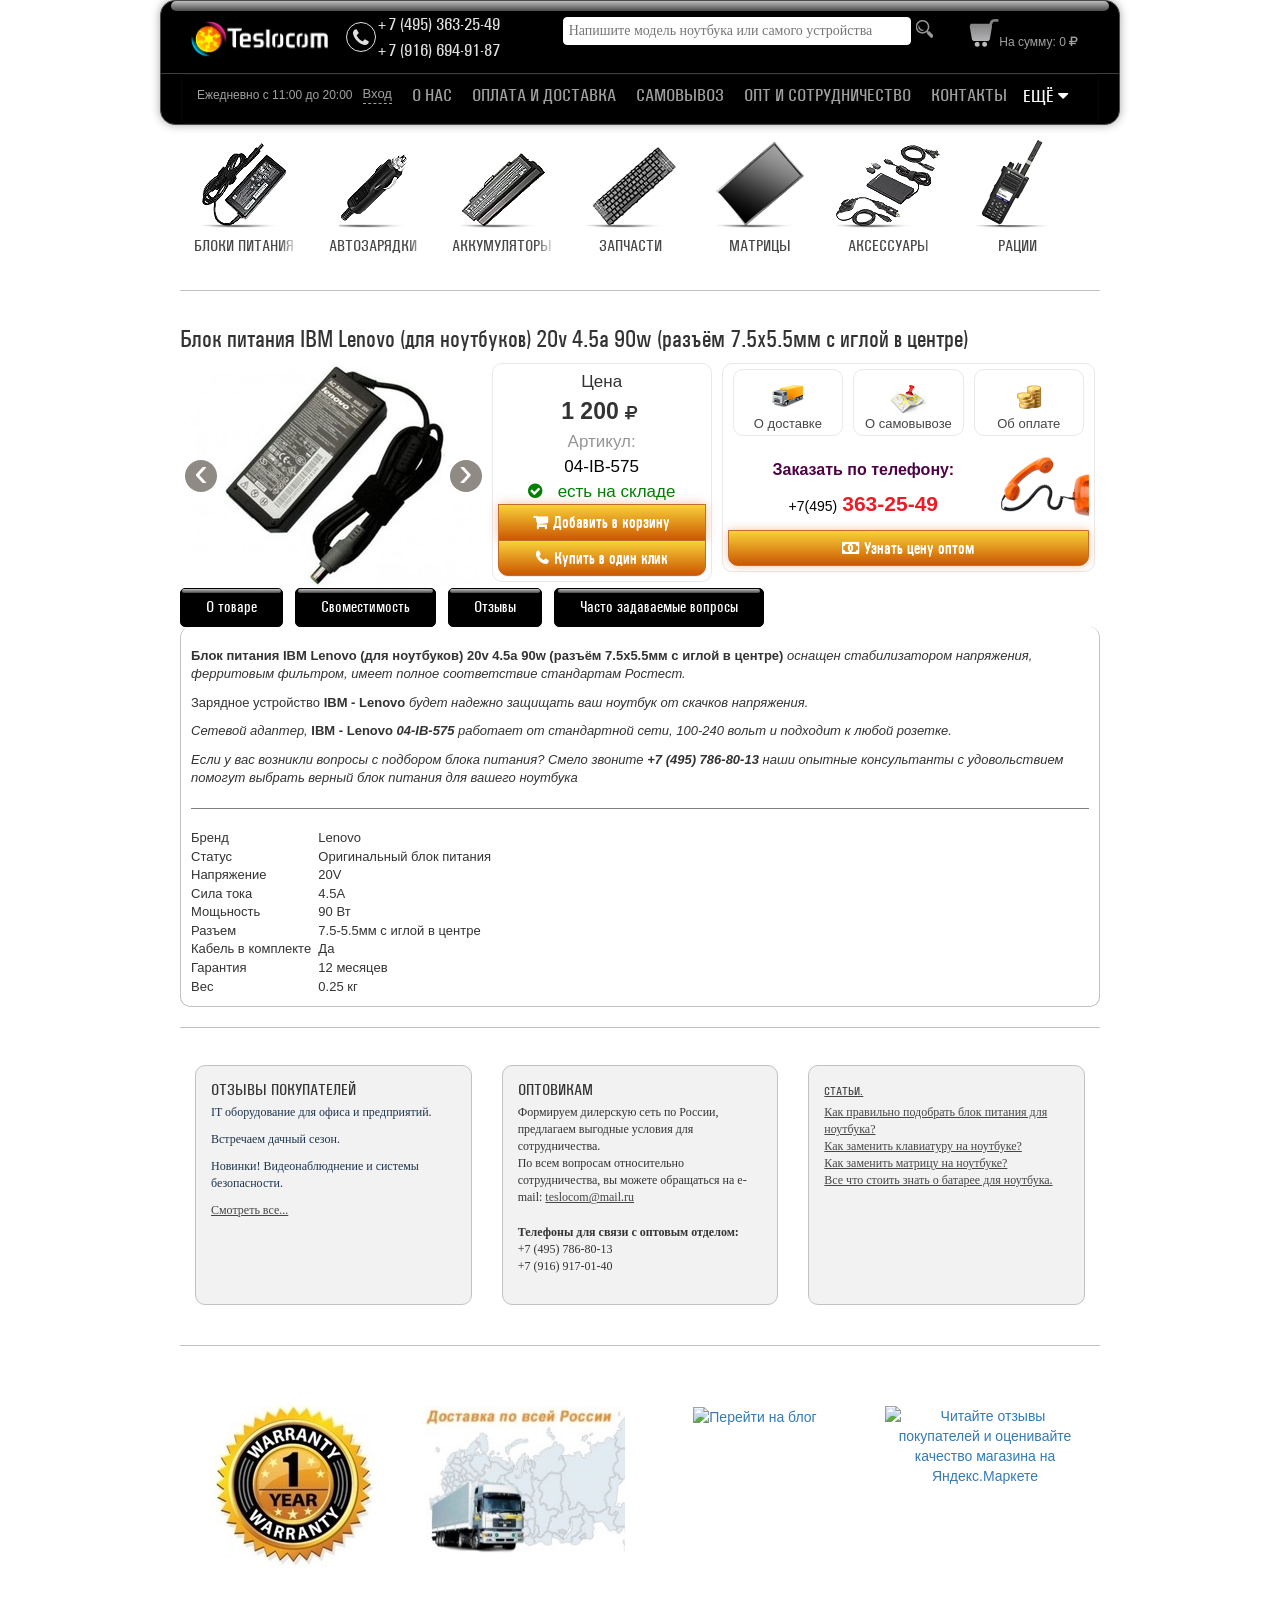
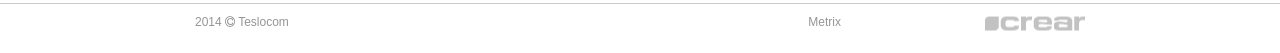
==== commit 8cdcc524: "Card_product" ====
--- a/Card_Product.html
+++ b/Card_Product.html
@@ -7,7 +7,7 @@
         <link rel="shortcut icon" href="assets/img/favicon.ico"/>
         <link rel="stylesheet" href="vendor/bootstrap/css/bootstrap.css">
         <link rel="stylesheet" href="vendor/bootstrap/css/bootstrap-theme.css">
-        <link rel="stylesheet" href="vendor/fortawesome/css/font-awesome.css" />
+        <link rel="stylesheet" href="vendor/fortawesome/css/font-awesome.css"/>
         <link rel="stylesheet" href="assets/css/app.css">
         <link rel="stylesheet" href="assets/css/Card_Product.css">
     </head>
@@ -34,7 +34,7 @@
                                 <div class="col-sm-6 col-md-5">
                                     <form method="get" action="/search/">
                                         <div class="search">
-                                            <input class="search__form" type="text"  name="query"  placeholder="Напишите модель ноутбука или самого устройства" autocomplete="off" />
+                                            <input class="search__form" type="text" name="query" placeholder="Напишите модель ноутбука или самого устройства" autocomplete="off"/>
                                             <input type="submit" value="Найти">
                                         </div>
                                     </form>
@@ -51,7 +51,6 @@
                                             </font>
                                         </div>
                                     </div>
-
                                 </div>
                             </div>
                         </div>
@@ -68,27 +67,41 @@
                                 </div>
                                 <div class="collapse navbar-collapse" id="responsive-menu">
                                     <ul class="nav navbar-nav">
-                                        <li><p class="work-schedule">Ежедневно с 11:00 до 20:00</p></li>
-                                        <li>
-                                            <div class="navbar__log"><a class="login" href="#">Вход</a></div>
-                                        </li>
-                                        <li>
-                                            <div class="navbar__item"><a class="about-us" href="#">О Нас</a></div>
-                                        </li>
-                                        <li>
-                                            <div class="navbar__item"><a class="services" href="#">Оплата и доставка</a></div>
-                                        </li>
-                                        <li>
-                                            <div class="navbar__item"><a class="pickup" href="#">Самовывоз</a></div>
-                                        </li>
-                                        <li>
-                                            <div class="navbar__item"><a class="cooperation" href="index1.html">Опт и сотрудничество</a></div>
-                                        </li>
-                                        <li>
-                                            <div class="navbar__item"><a class="contact" href="#">Контакты</a></div>
-                                        </li>
-                                        <li>
-                                            <div class="dropdown ">
+                                        <li>
+                                            <p class="work-schedule">Ежедневно с 11:00 до 20:00</p>
+                                        </li>
+                                        <li>
+                                            <div class="navbar__log">
+                                                <a class="login" href="#">Вход</a>
+                                            </div>
+                                        </li>
+                                        <li>
+                                            <div class="navbar__item">
+                                                <a class="about-us" href="#">О Нас</a>
+                                            </div>
+                                        </li>
+                                        <li>
+                                            <div class="navbar__item">
+                                                <a class="services" href="#">Оплата и доставка</a>
+                                            </div>
+                                        </li>
+                                        <li>
+                                            <div class="navbar__item">
+                                                <a class="pickup" href="#">Самовывоз</a>
+                                            </div>
+                                        </li>
+                                        <li>
+                                            <div class="navbar__item">
+                                                <a class="cooperation" href="index1.html">Опт и сотрудничество</a>
+                                            </div>
+                                        </li>
+                                        <li>
+                                            <div class="navbar__item">
+                                                <a class="contact" href="#">Контакты</a>
+                                            </div>
+                                        </li>
+                                        <li>
+                                            <div class="dropdown">
                                                 <button class="more" type="button" data-toggle="dropdown">
                                                     Ещё
                                                     <i class="fa fa-caret-down"></i>
@@ -118,7 +131,7 @@
                         <ul class="root-items clearfix">
                             <li class="list__item">
                                 <div class="vm">
-                                    <a class="link" href='/category/bloki-pitanija/'>
+                                    <a class="link" href="#">
                                         <p><img src="assets/img/bloki-pitanija.png" alt="Блоки питания"></p>
                                         <span class="name"> Блоки питания </span>
                                     </a>
@@ -127,7 +140,7 @@
                                 <ul class="sub-item">
                                     <li class="list__sub-item">
                                         <div class="vm">
-                                            <a class="link" href='Card_Product.html'>
+                                            <a class="link" href="#">
                                                 <p><img src="assets/img/bp1.png" alt="Блоки питания для ноутбуков"></p>
                                                 <span class="name">Блоки питания для ноутбуков</span>
                                             </a>
@@ -136,7 +149,7 @@
 
                                     <li class="list__sub-item">
                                         <div class="vm">
-                                            <a class="link" href='/category/bloki-pitanija-dlja-planshetov/'>
+                                            <a class="link" href="#">
                                                 <p><img src="/assets/img/bp2.png" alt="Блоки питания для планшетов"></p>
                                                 <span class="name">Блоки питания для планшетов</span>
                                             </a>
@@ -145,7 +158,7 @@
 
                                     <li class="list__sub-item">
                                         <div class="vm">
-                                            <a class="link" href='/category/universalnye-bloki-pitanija/'>
+                                            <a class="link" href="#">
                                                 <p><img src="assets/img/bp3.png" alt="Блоки питания универсальные"></p>
                                                 <span class="name">Блоки питания универсальные</span>
                                             </a>
@@ -154,7 +167,7 @@
 
                                     <li class="list__sub-item">
                                         <div class="vm">
-                                            <a class="link" href='/category/bloki-pitanija-dlja-monitorov/'>
+                                            <a class="link" href="#">
                                                 <p><img src="assets/img/bp4.png" alt="Блоки питания для мониторов"></p>
                                                 <span class="name">Блоки питания для мониторов</span>
                                             </a>
@@ -163,7 +176,7 @@
 
                                     <li class="list__sub-item">
                                         <div class="vm">
-                                            <a class="link" href='/category/bloki-pitanija-dlja-marshrutizatorov-routerov/'>
+                                            <a class="link" href="#">
                                                 <p><img src="assets/img/bp5.png" alt="Блоки питания для роутеров"></p>
                                                 <span class="name">Блоки питания для роутеров</span>
                                             </a>
@@ -174,7 +187,7 @@
 
                             <li class="list__item">
                                 <div class="vm">
-                                    <a class="link" href='/category/avtozarjadki/'>
+                                    <a class="link" href="#">
                                         <p><img src="assets/img/avtozarjadki.png" alt="Автозарядки"></p>
                                         <span class="name">Автозарядки</span>
                                     </a>
@@ -183,7 +196,7 @@
                                 <ul class="sub-item">
                                     <li class="list__sub-item">
                                         <div class="vm">
-                                            <a  class="link" href='/category/avtozarjadki-dlja-planshetov/'>
+                                            <a  class="link" href="#">
                                                 <p><img src="assets/img/avtz_pl.png" alt="Автозярядки для планшетов"></p>
                                                 <span class="name">Автозарядки для планшетов</span>
                                             </a>
@@ -192,7 +205,7 @@
 
                                     <li class="list__sub-item">
                                         <div class="vm">
-                                            <a class="link" href='/category/avtomobilnye-zarjadnye-ustrojstva/'>
+                                            <a class="link" href="#">
                                                 <p><img src="assets/img/avtz_nb.png" alt="Автозарядки для ноутбукув"></p>
                                                 <span class="name">Автозарядки для ноутбуков</span>
                                             </a>
@@ -201,7 +214,7 @@
 
                                     <li class="list__sub-item">
                                         <div class="vm">
-                                            <a class="link" href='/category/avtoinvertory/'>
+                                            <a class="link" href="#">
                                                 <p><img src="assets/img/avtoinvertory.jpg" alt="Автоинверторы"></p>
                                                 <span class="name">Автоинверторы</span>
                                             </a>
@@ -212,7 +225,7 @@
 
                             <li class="list__item">
                                 <div class="vm">
-                                    <a class="link" href='/category/akkumuljatory_fc/'>
+                                    <a class="link" href="#">
                                         <p><img src="assets/img/akkumuljatory.png" alt="Аккумуляторы"></p>
                                         <span class="name">Аккумуляторы</span>
                                     </a>
@@ -221,7 +234,7 @@
 
                             <li class="list__item">
                                 <div class="vm">
-                                    <a class="link" href='/category/klaviatury/'>
+                                    <a class="link" href="#">
                                         <p><img src="assets/img/zapchasti.png" alt="Запчасти"></p>
                                         <span class="name">Запчасти</span>
                                     </a>
@@ -230,7 +243,7 @@
 
                             <li class="list__item">
                                 <div class="vm">
-                                    <a class="link" href='/category/matricy/'>
+                                    <a class="link" href="#">
                                         <p><img src="assets/img/matricy.png" alt="Матрицы"></p>
                                         <span class="name">Матрицы</span>
                                     </a>
@@ -239,7 +252,7 @@
 
                             <li class="list__item">
                                 <div class="vm">
-                                    <a class="link" href='/category/aksessuary/'>
+                                    <a class="link" href="#">
                                         <p><img src="assets/img/actsesuary.png" alt="Аксессуары"></p>
                                         <span class="name">Аксессуары</span>
                                     </a>
@@ -248,7 +261,7 @@
 
                             <li class="list__item">
                                 <div class="vm">
-                                    <a class="link" href='/category/ratsii/'>
+                                    <a class="link" href="#">
                                         <p><img src="assets/img/ratsii.png" alt="Рации"></p>
                                         <span class="name">Рации</span>
                                     </a>
@@ -272,11 +285,11 @@
 
                     <div class="container-fluid">
                         <div class="row no-gutter">
-                            <div class="col-sm-4">
+                            <div class="col-xs-5 col-sm-4">
                                 <div class="stage-container">
                                     <div class="jcarousel-wrapper">
                                         <div class="jcarousel" data-jcarousel="true">
-                                            <ul class="clearfix" >
+                                            <ul class="clearfix">
                                                 <li><img class="img-responsive" src="assets/img/wrapper_bp1.jpg" alt=""></li>
                                                 <li><img class="img-responsive" src="assets/img/wrapper_bp2.jpg" alt=""></li>
                                                 <li><img class="img-responsive" src="assets/img/wrapper_bp3.jpg" alt=""></li>
@@ -288,7 +301,7 @@
                                 </div>
                             </div>
 
-                            <div class="col-sm-3">
+                            <div class="col-xs-7 col-sm-3">
                                 <div class="wrapper__price">
                                     <div class="block_before_buy">
                                         <div class="block__price">
@@ -314,35 +327,40 @@
                                 </div>
                             </div>
 
-                            <div class="col-sm-5">
+                            <div class="col-xs-12 col-sm-5">
                                 <div class="block_price_information">
                                     <div class="row no-gutter">
-                                        <div class="col-sm-4">
+                                        <div class="col-xs-12 col-sm-4">
                                             <div class="block_price_list">
                                                 <div class="price-delivere">
                                                     <a class="information-item" href="#">
-                                                        О доставке
+                                                        <p>О доставке</p>
                                                     </a>
                                                 </div>
                                             </div>
                                         </div>
 
-                                        <div class="col-sm-4">
+                                        <div class="col-xs-12 col-sm-4">
                                             <div class="block_price_list">
                                                 <div class="price-pickup">
-                                                    <a class="information-item" href="#">О самовывозе</a>
+                                                    <a class="information-item" href="#">
+                                                        <p>О самовывозе</p>
+                                                    </a>
                                                 </div>
                                             </div>
                                         </div>
 
-                                        <div class="col-sm-4">
+                                        <div class="col-xs-12 col-sm-4">
                                             <div class="block_price_list">
                                                 <div class="price-pay">
-                                                    <a class="information-item" href="#">Об оплате</a>
+                                                    <a class="information-item" href="#">
+                                                        <p>Об оплате</p>
+                                                    </a>
                                                 </div>
                                             </div>
                                         </div>
                                     </div>
+
                                     <div class="block_phone_order">
                                         <p>Заказать по телефону: </p>
                                         <h3>
@@ -359,14 +377,14 @@
                         <div class="row">
                             <div class="tabs">
                                 <ul class="nav nav-pills">
-                                    <li class="item"><a class="item-link" href="#tab-1" data-toggle="tab">О товаре</a></li>
-                                    <li class="item"><a class="item-link" href="#tab-2" data-toggle="tab">Своместимость</a></li>
-                                    <li class="item"><a class="item-link" href="#tab-3" data-toggle="tab">Отзывы</a></li>
-                                    <li class="item"><a class="item-link" href="#tab-4" data-toggle="tab">Часто задаваемые вопросы</a></li>
+                                    <li class="item"><a class="item-link" href="#tab-1" data-toggle="tab" title="О товаре">О товаре</a></li>
+                                    <li class="item"><a class="item-link" href="#tab-2" data-toggle="tab" title="Совместимость">Своместимость</a></li>
+                                    <li class="item"><a class="item-link" href="#tab-3" data-toggle="tab" title="Отзывы">Отзывы</a></li>
+                                    <li class="item"><a class="item-link" href="#tab-4" data-toggle="tab" title="Часто задаваемые вопросы">Часто задаваемые вопросы</a></li>
                                 </ul>
                             </div>
                             <div class="tab-content pppp">
-                                <div class="tab-pane fade in active" id='tab-1'>
+                                <div class="tab-pane fade in active" id="tab-1">
                                     <div class="about-show">
                                         <p>
                                             <strong>Блок питания IBM Lenovo (для ноутбуков) 20v 4.5a 90w (разъём 7.5x5.5мм с иглой в центре)</strong>
@@ -381,7 +399,7 @@
                                         <p>
                                             <i>Если у вас возникли вопросы с подбором блока питания? Смело звоните <strong>+7 (495) 786-80-13</strong> наши опытные консультанты с удовольствием помогут выбрать верный блок питания для вашего ноутбука</i>
                                         </p>
-                                        <hr />
+                                        <hr/>
                                         <!-- Table -->
                                         <table >
                                             <tbody>
@@ -425,7 +443,8 @@
                                         </table>
                                     </div>
                                 </div>
-                                <div class="tab-pane fade" id='tab-2'>
+
+                                <div class="tab-pane fade" id="tab-2">
                                     <p><strong>Блок питания может иметь название:</strong> (Part number) 40Y7630, 40Y7659, 40Y7660, 40Y7661, 40Y7662, 40Y7663,
                                         40Y7664, 40Y7665, 40Y7667, 40Y7668, 40Y7669, 40Y7670, 40Y7671, 40Y7672, 40Y7673, 92P1105, 92P1106, 92P1109,
                                         92P1110, 92P1113, 92P1114, 92P1106, 92P1108, 92P1112, 92P1114, PA-1900-171
@@ -451,12 +470,14 @@
                                         X201s Lenovo ThinkPad X201si Lenovo ThinkPad X220 Lenovo ThinkPad X220i Lenovo ThinkPad X300 Lenovo ThinkPad X301
                                     </p>
                                 </div>
-                                <div class="tab-pane fade" id='tab-3'>
+
+                                <div class="tab-pane fade" id="tab-3">
                                     <section class="reviews">
                                         Оставте <a href="#">отзыв об этом товаре</a> первым!
                                     </section>
                                 </div>
-                                <div class="tab-pane fade" id='tab-4'>
+
+                                <div class="tab-pane fade" id="tab-4">
                                     <div class="quation">
                                         <p><a href="#">Детально о способах оплаты</a></p>
                                         <p><a href="#">Доставка</a></p>
@@ -481,15 +502,15 @@
                             <h1>ОТЗЫВЫ ПОКУПАТЕЛЕЙ</h1>
                             <div class="new_date">12 мая 2016</div>
                             <div class="new_title">
-                                <a class="new_title-link" href="http://teslocom.ru/blog/novinki/">IT оборудование для офиса и предприятий.</a>
+                                <a class="new_title-link" href="#">IT оборудование для офиса и предприятий.</a>
                             </div>
                             <div class="new_date">5 мая 2016</div>
                             <div class="new_title">
-                                <a class="new_title-link" href="http://teslocom.ru/blog/vstrechaem-dachnyy-sezon/">Встречаем дачный сезон</a>
+                                <a class="new_title-link" href="#">Встречаем дачный сезон.</a>
                             </div>
                             <div class="new_date">31 марта 2016</div>
                             <div class="new_title">
-                                <a class="new_title-link" href="http://teslocom.ru/blog/novinki-videonablyudnenie-i-sistemy-bezopasnosti/">Новинки! Видеонаблюднение и системы безопасности</a>
+                                <a class="new_title-link" href="#">Новинки! Видеонаблюднение и системы безопасности.</a>
                             </div>
                             <div class="news_viewall">
                                 <a href="index2.html">Смотреть все...</a>
@@ -502,29 +523,29 @@
                             <h1>ОПТОВИКАМ</h1>
                             <div class="information__wholesalers">Формируем дилерскую сеть по России, предлагаем выгодные условия для сотрудничества.
                                 <br/>
-                                По всем вопросам относительно сотрудничества, вы можете обращаться на e-mail: <a href="mailto:teslocom@mail.ru" rel="nofollow">teslocom@mail.ru</a><br /><br />
+                                По всем вопросам относительно сотрудничества, вы можете обращаться на e-mail: <a href="#" rel="nofollow">teslocom@mail.ru</a><br/><br/>
                                 <strong>Телефоны для связи с оптовым отделом:</strong><br/>
-                                +7 (495) 786-80-13 <br />
-                                +7 (916) 917-01-40 <br /><br />
+                                +7 (495) 786-80-13 <br/>
+                                +7 (916) 917-01-40 <br/><br/>
                             </div>
                         </div>
                     </div>
 
                     <div class="col-sm-4  information__block">
                         <div class="information__list">
-                            <h3><a href="http://teslocom.ru/blog-teslokom/">Статьи.</a></h3>
+                            <h3><a href="#">Статьи.</a></h3>
                             <ul  class="list__item">
                                 <li>
-                                    <a href="http://teslocom.ru/blog-teslokom/kak-pravilno-podobrat-blok-pitaniya-dlya-noutbuka/" target="_blank"><span></span> Как правильно подобрать блок питания для ноутбука?</a>
+                                    <a href="#" target="_blank">Как правильно подобрать блок питания для ноутбука?</a>
                                 </li>
                                 <li>
-                                    <a href="http://teslocom.ru/blog-teslokom/kak-zamenit-klaviaturu-na-noutbuke/" target="_blank"><span></span> Как заменить клавиатуру на ноутбуке</a>
+                                    <a href="#">Как заменить клавиатуру на ноутбуке?</a>
                                 </li>
                                 <li>
-                                    <a href="http://teslocom.ru/blog-teslokom/kak-zamenit-matritsu-na-noutbuke/" target="_blank"><span></span> Как заменить матрицу на ноутбуке?</a>
+                                    <a href="#" target="_blank">Как заменить матрицу на ноутбуке?</a>
                                 </li>
                                 <li>
-                                    <a href="http://teslocom.ru/blog-teslokom/20160112/" target="_blank"><span></span> Все что стоить знать о батарее для ноутбука.</a>
+                                    <a href="#" target="_blank">Все что стоить знать о батарее для ноутбука.</a>
                                 </li>
                             </ul>
                         </div>
@@ -543,13 +564,13 @@
                     </div>
 
                     <div class="col-xs-6 col-md-3">
-                        <a href="http://teslocom.com/">
+                        <a href="#">
                             <img class=" img-responsive image" src="assets/img/blog3.png" alt="Перейти на блог" title="Перейти на блог" longdesc="http://teslocom.com/">
                         </a>
                     </div>
 
                     <div class="col-xs-6 col-md-3">
-                        <a href="http://clck.yandex.ru/redir/dtype=stred/pid=47/cid=2508/*http://grade.market.yandex.ru/?id=37479&amp;action=link">
+                        <a href="#">
                             <img class="img-responsive image" src="http://clck.yandex.ru/redir/dtype=stred/pid=47/cid=2507/*http://grade.market.yandex.ru/?id=37479&amp;action=image&amp;size=3" alt="Читайте отзывы покупателей и оценивайте качество магазина на Яндекс.Маркете">
                         </a>
                     </div>
--- a/assets/css/app.css
+++ b/assets/css/app.css
@@ -23,12 +23,12 @@
     border: 1px solid #4a4a4a;
     box-shadow: 0 0 10px rgba(0,0,0,0.35);
     left: 0;
+    margin-top: 20px;
     margin: 0;
     position: relative;
     top: 0;
     width: 100%;
     z-index: 130;
-    margin-top: 20px;
 }
 .header .gradient:after {
     background-image: linear-gradient(#bdbdbd,#4a4a4a);
@@ -105,8 +105,8 @@
     float: left;
 }
 .header .cart {
+    color: #a1a1a1;
     font-size: 12px;
-    color: #a1a1a1;
     padding-top: 22px;
 }
 /* block__bottom */
@@ -183,9 +183,9 @@
 .header .block__bottom .dropdown__more-menu {
     border-radius: 10px;
     border: 1px solid #c2c2c2;
+    box-shadow: 0 5px 10px rgba(0,0,0,0.35);
     left: -15px;
     margin-top: 30px;
-    box-shadow: 0 5px 10px rgba(0,0,0,0.35);
 }
 .header .block__bottom .dropdpwn__more-item {
     color: #5081A4;
@@ -200,9 +200,9 @@
     text-decoration: none;
 }
 .popoverp:before {
-    border: solid transparent;
     border-bottom-color: #c2c2c2;
     border-width: 17px;
+    border: solid transparent;
     bottom: 100%;
     content: " ";
     height: 0;
@@ -211,9 +211,9 @@
     width: 0;
 }
 .popoverp:after {
-    border: solid transparent;
     border-bottom-color: #fff;
     border-width: 17px;
+    border: solid transparent;
     bottom: 99%;
     content: " ";
     height: 0;
@@ -377,8 +377,8 @@
     border-bottom: 1px solid #c2c2c2;
     border-top: 1px solid #c2c2c2;
     margin-top: 20px;
+    padding-bottom: 30px;
     padding-top: 37px;
-    padding-bottom: 30px;
     text-align: center;
 }
 .information .information__block {
--- a/assets/css/Card_Product.css
+++ b/assets/css/Card_Product.css
@@ -115,15 +115,15 @@
 }
 .content .wrapper__price .block_before_buy .add-cart,
 .content .opt-price {
+    border-radius: 0;
+    box-shadow: 0 0 10px rgba(201,87,3,0.35);
     cursor: pointer;
-    box-shadow: 0 0 10px rgba(201,87,3,0.35);
     transition: all 0.3s linear;
-    border-radius: 0;
 }
 .content .wrapper__price .block_before_buy .add-cart:hover,
 .content .opt-price:hover {
+    background: #ff7b0d;
     box-shadow: 0 0 10px rgba(201,87,3,1);
-    background: #ff7b0d;
 }
 .content .wrapper__price .block_before_buy .buy-click,
 .content .opt-price {
@@ -132,30 +132,43 @@
 .content .opt-price {
     width: 100%;
 }
+/* .block_price_information */
+
 .content .block_price_information .row {
     margin-right: 0;
     margin-left: 0;
 }
+.content .block_price_list {
+    display: block;
+}
+.content .block_price_list .price-delivere,
+.content .block_price_list .price-pickup,
+.content .block_price_list .price-pay {
+    height: 50px;
+    margin-bottom: 5px;
+    text-align: center;
+}
 .content .block_price_list .price-delivere {
     background: url(../img/icon-delivery.png) no-repeat center 10px;
-    text-align: center;
 }
 .content .block_price_list .price-pickup {
     background: url(../img/icon-pickup.png) no-repeat center 10px;
-    text-align: center;
 }
 .content .block_price_list .price-pay {
     background: url(../img/icon-pay.png) no-repeat center 10px;
-    text-align: center;
-}
-.content .block_price_list  .information-item {
+}
+.content .block_price_list .information-item {
     color: #464646;
     font-size: 13px;
+    margin-top: 50px;
     text-decoration: none;
 }
-.content .block_price_list  .information-item:hover {
+.content .block_price_list .information-item > p {
+    padding-top: 40px;
+}
+.content .block_price_list .information-item:hover {
     font-size: 14px;
-    transition: all 0.2s linear;
+    transition: all 0.1s linear;
 }
 .content .block_price_information .block_phone_order {
     background: url(../img/icon-phone.png) no-repeat right center #fff;
@@ -206,13 +219,13 @@
 }
 .content .tabs .nav-pills .item .item-link {
     background: #000;
+    border-radius: 5px;
     border: 1px solid #000;
     color: #fff;
     cursor: pointer;
     font-family: 'univers_condensedmedium'!important;
     font-size: 16px;
     padding: 7px 25px;
-    border-radius: 5px;
 }
 .content .pppp {
     border-bottom: 1px solid #c2c2c2;;
